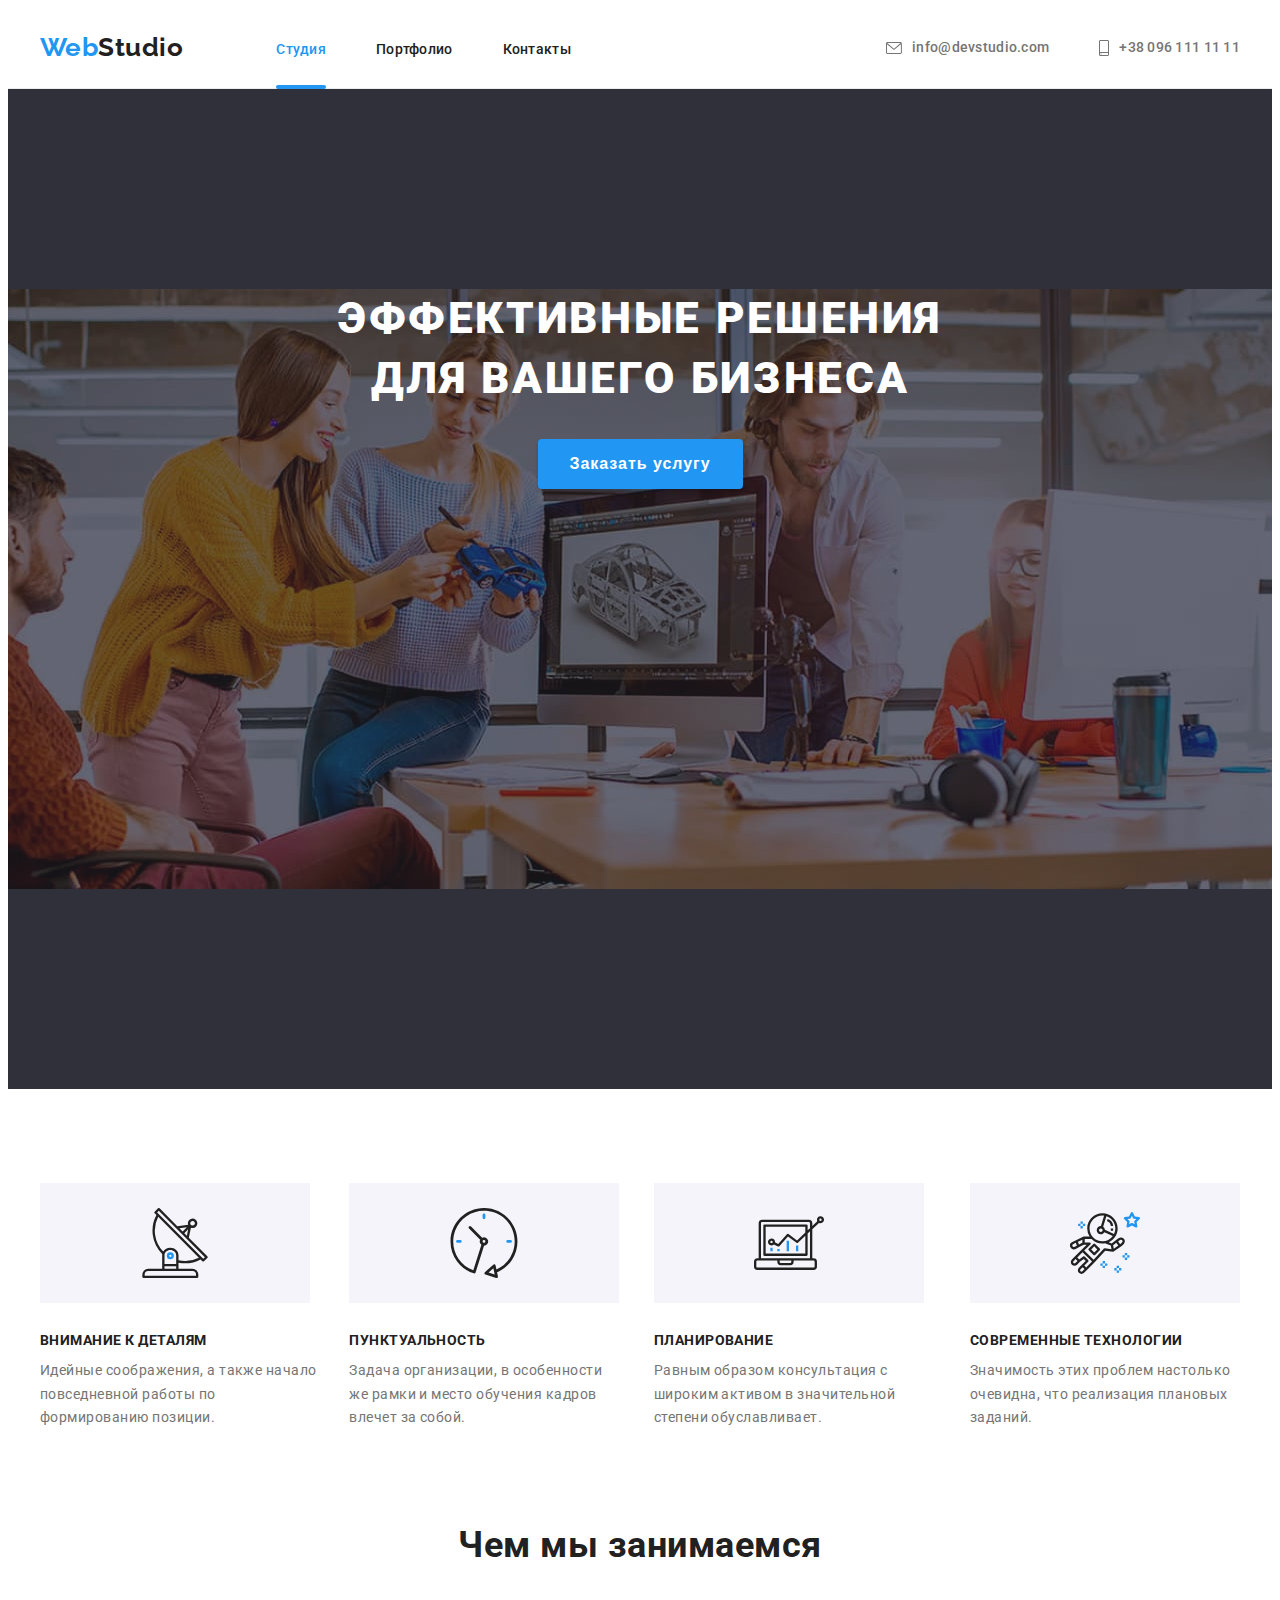
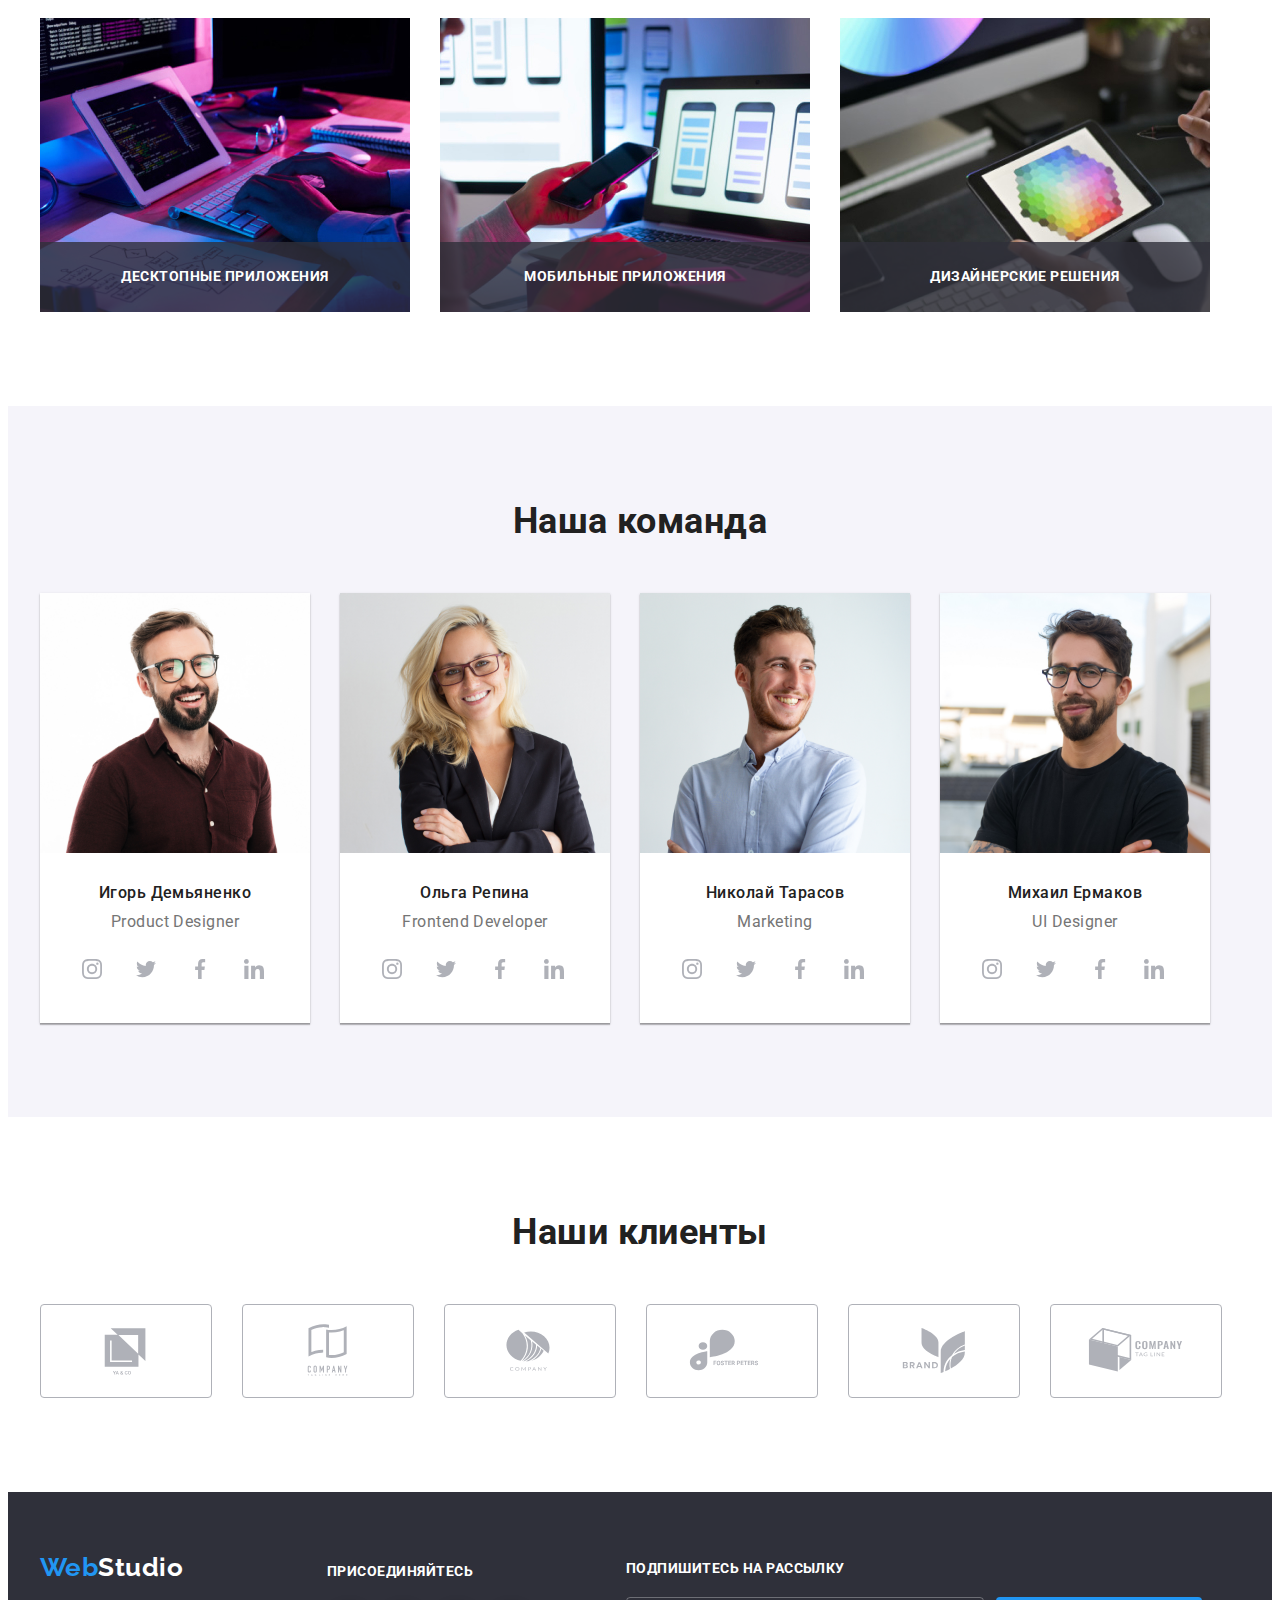
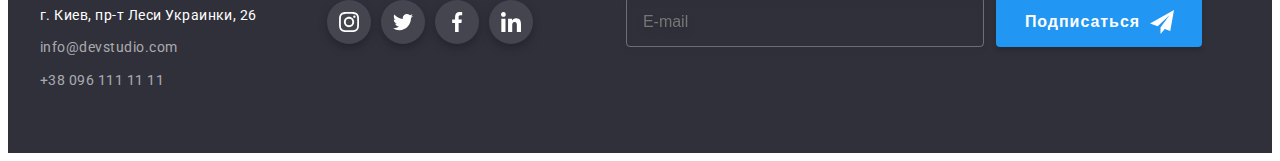
==== index.html @ aadb022e "внес 6 работу" ====
<!DOCTYPE html>
<html lang="ru">
  <head>
    <meta charset="UTF-8" />
    <meta http-equiv="X-UA-Compatible" content="IE=edge" />
    <meta name="viewport" content="width=device-width, initial-scale=1.0" />
    <title>Студия</title>
    <link rel="preconnect" href="https://fonts.googleapis.com" />
    <link rel="preconnect" href="https://fonts.gstatic.com" crossorigin />
    <link
      href="https://fonts.googleapis.com/css2?family=Raleway:wght@700&family=Roboto:wght@400;500;700;900&display=swap"
      rel="stylesheet"
    />
    <link
      rel="stylesheet"
      href="https://cdnjs.cloudflare.com/ajax/libs/modern-normalize/1.1.0/modern-normalize.min.css"
      integrity="sha512-wpPYUAdjBVSE4KJnH1VR1HeZfpl1ub8YT/NKx4PuQ5NmX2tKuGu6U/JRp5y+Y8XG2tV+wKQpNHVUX03MfMFn9Q=="
      crossorigin="anonymous"
      referrerpolicy="no-referrer"
    />
    <link rel="stylesheet" href="./css/styles.css" />
  </head>
  <body>
    <header class="header">
      <div class="header-page container">
        <a class="logo" href=""><span class="logo-first">Web</span>Studio</a>
        <nav class="site-nav">
          <ul class="site-nav-list list">
            <li class="item"><a href="./index.html" class="link current">Студия</a></li>
            <li class="item"><a href="./portfolio.html" class="link">Портфолио</a></li>
            <li class="item"><a href="" class="link">Контакты</a></li>
          </ul>
        </nav>
        <ul class="auth-nav list">
          <li class="auth-nav-item">
            <a class="link" href="mailto:info@devstudio.com">
              <svg class="auth-icon-mail">
                <use href="./images/icons.svg#icon-envelope-hover"></use>
              </svg>
              info@devstudio.com</a
            >
          </li>
          <li class="auth-nav-item">
            <a class="link" href="tel:+380961111111">
              <svg class="auth-icon-phone">
                <use href="./images/icons.svg#icon-smartphone"></use>
              </svg>
              +38 096 111 11 11
            </a>
          </li>
        </ul>
      </div>
    </header>
    <main>
      <section class="hero">
        <div class="overlay">
          <h1 class="hero-title">Эффективные решения для вашего бизнеса</h1>
          <button class="button" data-modal-open type="button">Заказать услугу</button>
        </div>
      </section>
      <section class="feature-section section">
        <div class="container">
          <ul class="feature-list list">
            <li class="item">
              <span class="feature-list-bgc">
                <svg class="feature-icons" width="70px" height="70px">
                  <use href="./images/icons.svg#icon-antenna"></use>
                </svg>
              </span>
              <h3 class="title">Внимание к деталям</h3>
              <p class="paragraph">
                Идейные соображения, а также начало повседневной работы по формированию позиции.
              </p>
            </li>
            <li class="item">
              <span class="feature-list-bgc">
                <svg class="feature-icons" width="70px" height="70px">
                  <use href="./images/icons.svg#icon-clock"></use>
                </svg>
              </span>
              <h3 class="title">Пунктуальность</h3>
              <p class="paragraph">
                Задача организации, в особенности же рамки и место обучения кадров влечет за собой.
              </p>
            </li>
            <li class="item">
              <span class="feature-list-bgc">
                <svg class="feature-icons" width="70px" height="70px">
                  <use href="./images/icons.svg#icon-diagram"></use>
                </svg>
              </span>
              <h3 class="title">Планирование</h3>
              <p class="paragraph">
                Равным образом консультация с широким активом в значительной степени обуславливает.
              </p>
            </li>
            <li class="item">
              <span class="feature-list-bgc">
                <svg class="feature-icons" width="70px" height="70px">
                  <use href="./images/icons.svg#icon-astronaut"></use>
                </svg>
              </span>
              <h3 class="title">Современные технологии</h3>
              <p class="paragraph">
                Значимость этих проблем настолько очевидна, что реализация плановых заданий.
              </p>
            </li>
          </ul>
        </div>
      </section>
      <section class="work-section section">
        <div class="container">
          <h2 class="section-title">Чем мы занимаемся</h2>
          <ul class="list">
            <li class="item">
              <img src="./images/box1.jpg" alt="компьютер" width="370" />
              <p class="work-text">Десктопные приложения</p>
            </li>
            <li class="item">
              <img src="./images/box2.jpg" alt="телефон" width="370" />
              <p class="work-text">Мобильные приложения</p>
            </li>
            <li class="item">
              <img src="./images/box3.jpg" alt="графический планшет" width="370" />
              <p class="work-text">Дизайнерские решения</p>
            </li>
          </ul>
        </div>
      </section>
      <section class="our-team-section section">
        <div class="container">
          <h2 class="section-title">Наша команда</h2>
          <ul class="our-team list">
            <li class="item">
              <img src="./images/Photo1.jpg" alt="фото" width="270" />
              <div class="our-team-text">
                <h3 class="name">Игорь Демьяненко</h3>
                <p class="paragraph">Product Designer</p>
              </div>
              <ul class="networks list">
                <li class="networks-item">
                  <a href="" class="networks-link">
                    <svg class="networks-icons" width="20px" height="20px">
                      <use href="./images/icons.svg#icon-instagram"></use>
                    </svg>
                  </a>
                </li>
                <li class="networks-item">
                  <a href="" class="networks-link">
                    <svg class="networks-icons" width="20px" height="20px">
                      <use href="./images/icons.svg#icon-twitter"></use>
                    </svg>
                  </a>
                </li>
                <li class="networks-item">
                  <a href="" class="networks-link"
                    ><svg class="networks-icons" width="20px" height="20px">
                      <use href="./images/icons.svg#icon-facebook"></use>
                    </svg>
                  </a>
                </li>
                <li class="networks-item">
                  <a href="" class="networks-link">
                    <svg class="networks-icons" width="20px" height="20px">
                      <use href="./images/icons.svg#icon-linkedin"></use>
                    </svg>
                  </a>
                </li>
              </ul>
            </li>
            <li class="item">
              <img src="./images/Photo2.jpg" alt="фото" width="270" />
              <div class="our-team-text">
                <h3 class="name">Ольга Репина</h3>
                <p class="paragraph">Frontend Developer</p>
              </div>
              <ul class="networks list">
                <li class="networks-item">
                  <a href="" class="networks-link">
                    <svg class="networks-icons" width="20px" height="20px">
                      <use href="./images/icons.svg#icon-instagram"></use>
                    </svg>
                  </a>
                </li>
                <li class="networks-item">
                  <a href="" class="networks-link">
                    <svg class="networks-icons" width="20px" height="20px">
                      <use href="./images/icons.svg#icon-twitter"></use>
                    </svg>
                  </a>
                </li>
                <li class="networks-item">
                  <a href="" class="networks-link"
                    ><svg class="networks-icons" width="20px" height="20px">
                      <use href="./images/icons.svg#icon-facebook"></use>
                    </svg>
                  </a>
                </li>
                <li class="networks-item">
                  <a href="" class="networks-link">
                    <svg class="networks-icons" width="20px" height="20px">
                      <use href="./images/icons.svg#icon-linkedin"></use>
                    </svg>
                  </a>
                </li>
              </ul>
            </li>
            <li class="item">
              <img src="./images/Photo3.jpg" alt="фото" width="270" />
              <div class="our-team-text">
                <h3 class="name">Николай Тарасов</h3>
                <p class="paragraph">Marketing</p>
              </div>
              <ul class="networks list">
                <li class="networks-item">
                  <a href="" class="networks-link">
                    <svg class="networks-icons" width="20px" height="20px">
                      <use href="./images/icons.svg#icon-instagram"></use>
                    </svg>
                  </a>
                </li>
                <li class="networks-item">
                  <a href="" class="networks-link">
                    <svg class="networks-icons" width="20px" height="20px">
                      <use href="./images/icons.svg#icon-twitter"></use>
                    </svg>
                  </a>
                </li>
                <li class="networks-item">
                  <a href="" class="networks-link"
                    ><svg class="networks-icons" width="20px" height="20px">
                      <use href="./images/icons.svg#icon-facebook"></use>
                    </svg>
                  </a>
                </li>
                <li class="networks-item">
                  <a href="" class="networks-link">
                    <svg class="networks-icons" width="20px" height="20px">
                      <use href="./images/icons.svg#icon-linkedin"></use>
                    </svg>
                  </a>
                </li>
              </ul>
            </li>
            <li class="item">
              <img src="./images/photo4.jpg" alt="фото" width="270" />
              <div class="our-team-text">
                <h3 class="name">Михаил Ермаков</h3>
                <p class="paragraph">UI Designer</p>
              </div>
              <ul class="networks list">
                <li class="networks-item">
                  <a href="" class="networks-link">
                    <svg class="networks-icons" width="20px" height="20px">
                      <use href="./images/icons.svg#icon-instagram"></use>
                    </svg>
                  </a>
                </li>
                <li class="networks-item">
                  <a href="" class="networks-link">
                    <svg class="networks-icons" width="20px" height="20px">
                      <use href="./images/icons.svg#icon-twitter"></use>
                    </svg>
                  </a>
                </li>
                <li class="networks-item">
                  <a href="" class="networks-link"
                    ><svg class="networks-icons" width="20px" height="20px">
                      <use href="./images/icons.svg#icon-facebook"></use>
                    </svg>
                  </a>
                </li>
                <li class="networks-item">
                  <a href="" class="networks-link">
                    <svg class="networks-icons" width="20px" height="20px">
                      <use href="./images/icons.svg#icon-linkedin"></use>
                    </svg>
                  </a>
                </li>
              </ul>
            </li>
          </ul>
        </div>
      </section>
      <section class="clients section">
        <div class="container">
          <h2 class="section-title">Наши клиенты</h2>
          <ul class="clients-list list">
            <li class="clients-item">
              <a class="clients-link" href="">
                <svg class="clients-icon" width="106px" height="60px">
                  <use href="./images/icons.svg#icon-logo-0"></use>
                </svg>
              </a>
            </li>
            <li class="clients-item">
              <a class="clients-link" href="">
                <svg class="clients-icon" width="106px" height="60px">
                  <use href="./images/icons.svg#icon-logo-1"></use>
                </svg>
              </a>
            </li>
            <li class="clients-item">
              <a class="clients-link" href="">
                <svg class="clients-icon" width="106px" height="60px">
                  <use href="./images/icons.svg#icon-logo-2"></use>
                </svg>
              </a>
            </li>
            <li class="clients-item">
              <a class="clients-link" href="">
                <svg class="clients-icon" width="106px" height="60px">
                  <use href="./images/icons.svg#icon-logo-3"></use>
                </svg>
              </a>
            </li>
            <li class="clients-item">
              <a class="clients-link" href="">
                <svg class="clients-icon" width="106px" height="60px">
                  <use href="./images/icons.svg#icon-logo-4"></use>
                </svg>
              </a>
            </li>
            <li class="clients-item">
              <a class="clients-link" href="">
                <svg class="clients-icon" width="106px" height="60px">
                  <use href="./images/icons.svg#icon-logo-5"></use>
                </svg>
              </a>
            </li>
          </ul>
        </div>
      </section>
    </main>
    <footer class="footer">
      <div class="footer-div container">
        <div>
          <a class="logo logo-footer" href=""><span class="logo-first">Web</span>Studio</a>
          <address class="address">
            <p class="street">г. Киев, пр-т Леси Украинки, 26</p>
            <a class="link" href="mailto:info@devstudio.com">info@devstudio.com</a>
            <a class="link" href="tel:+380961111111">+38 096 111 11 11</a>
          </address>
        </div>
        <div class="social">
          <p class="footer-network">присоединяйтесь</p>
          <ul class="networks list">
            <li class="networks-item">
              <a href="" class="networks-link">
                <svg class="networks-icons" width="20px" height="20px">
                  <use href="./images/icons.svg#icon-instagram"></use>
                </svg>
              </a>
            </li>
            <li class="networks-item">
              <a href="" class="networks-link">
                <svg class="networks-icons" width="20px" height="20px">
                  <use href="./images/icons.svg#icon-twitter"></use>
                </svg>
              </a>
            </li>
            <li class="networks-item">
              <a href="" class="networks-link"
                ><svg class="networks-icons" width="20px" height="20px">
                  <use href="./images/icons.svg#icon-facebook"></use>
                </svg>
              </a>
            </li>
            <li class="networks-item">
              <a href="" class="networks-link">
                <svg class="networks-icons" width="20px" height="20px">
                  <use href="./images/icons.svg#icon-linkedin"></use>
                </svg>
              </a>
            </li>
          </ul>
        </div>
        <form class="form-email" name="email-form">
          <p class="footer-network">Подпишитесь на рассылку</p>
          <div class="form-group">
            <label>
              <input class="input-email" type="email" name="email" placeholder="E-mail" />
            </label>
            <button class="btn-send" type="submit">
              Подписаться
              <svg class="icon-send" width="24px" height="24px">
                <use href="./images/icons.svg#icon-send"></use>
              </svg>
            </button>
          </div>
        </form>
      </div>
    </footer>
    <div class="backdrop is-hidden" data-modal>
      <div class="modal">
        <button class="btn-close" data-modal-close>
          <svg class="icon-close" width="18px" height="18px">
            <use href="./images/icons.svg#icon-close"></use>
          </svg>
        </button>
        <h2 class="modal-title">Оставьте свои данные, мы вам перезвоним</h2>
        <form class="form-modal" name="modal-form">
          <label class="label-modal">
            <span class="span-form">Имя</span>
            <input class="input-modal" type="text" name="username" />
            <svg class="modal-icon" width="18" height="18">
              <use href="./images/icons.svg#icon-person"></use>
            </svg>
          </label>
          <label class="label-modal">
            <span class="span-form">Телефон</span>
            <input class="input-modal" type="tel" name="phone-number" />
            <svg class="modal-icon" width="18" height="18">
              <use href="./images/icons.svg#icon-phone"></use>
            </svg>
          </label>
          <label class="label-modal">
            <span class="span-form">Почта</span>
            <input class="input-modal" type="email" name="email" />
            <svg class="modal-icon" width="18" height="18">
              <use href="./images/icons.svg#icon-email"></use>
            </svg>
          </label>
          <label class="label-modal">
            <span class="span-form">Комментарий</span>
            <textarea
              class="input-modal textarea-modal"
              name="feedback"
              rows="5"
              placeholder="Введите текст"
            ></textarea>
          </label>
          <label class="checkbox">
            <input class="check-input" type="checkbox" name="contract" value="contract"/>
            <svg class="check-icon" width="16" height="15">
              <use href="./images/icons.svg#icon-check"></use>
            </svg>
            Соглашаюсь с рассылкой и принимаю<a class="check-link" href="http://">Условия договора</a> 
          </label>
          <div class="btn-modal"><button class="btn-submit" type="submit">Отправить</button></div>
        </form>
      </div>
    </div>
    <script src="./js/modal.js"></script>
  </body>
</html>
---- css/styles.css ----
:root {
  --primary-text-color: #757575;
  --title-text-color: #212121;
  --accent-color: #2196f3;
  --accent-color-transparent: rgba(33, 150, 243, 0.9);
  --accent-color-btn: #188ce8;
  --white-color: #ffffff;
  --background-black: #2f303a;
  --white-fill: rgba(255, 255, 255, 0.6);
  --background-button: #f5f4fa;
  --background-portfolio-gray: #f6f6f6;
  --border-gray-color: #eeeeee;
  --icon-gray-color: #afb1b8;
  --icon-gray-footer: #44454e;
  --modal-backdrop-color: rgba(0, 0, 0, 0.2);
}

body {
  background-color: var(--white-color);
  color: var(--primary-text-color);
  font-family: roboto, sans-serif;
  letter-spacing: 0.03em;
}

img {
  display: block;
  max-width: 100%;
  height: auto;
}

.container {
  width: 1200px;
  margin-left: auto;
  margin-right: auto;
  padding-left: 15px;
  padding-right: 15px;
  /* outline: 2px solid tomato; */
}

.list {
  list-style: none;
  padding: 0;
  margin: 0;
}

.section {
  padding-top: 94px;
  padding-bottom: 94px;
}

.section-title {
  margin: 0;
  margin-bottom: 50px;
  color: var(--title-text-color);
  font-size: 36px;
  line-height: 1.2;
  text-align: center;
}

.visually-hidden {
  position: absolute;
  white-space: nowrap;
  width: 1px;
  height: 1px;
  overflow: hidden;
  border: 0;
  padding: 0;
  clip: rect(0 0 0 0);
  clip-path: inset(50%);
  margin: -1px;
}
/* ------------------Header --------------------*/
.header {
  border-bottom: 1px solid #ececec;
}

.header-page {
  display: flex;
  align-items: center;
}

.site-nav-list {
  display: flex;
}
.logo {
  padding-top: 24px;
  padding-bottom: 25px;
  margin-right: 93px;
  text-decoration: none;
  font-family: Raleway, sans-serif;
  font-weight: 700;
  font-size: 26px;
  line-height: 1.2;
  color: var(--title-text-color);
}
.logo-first {
  color: var(--accent-color);
}
.site-nav {
  padding: 0;
}
.site-nav .item {
  margin-right: 50px;
}

.site-nav .item:last-child {
  margin-right: 0;
}

.site-nav .link {
  color: var(--title-text-color);
  text-decoration: none;
  font-weight: 500;
  font-size: 14px;
  line-height: 1.1px;
  letter-spacing: 0.02em;
  padding-top: 32px;
  padding-bottom: 32px;

  transition: color 250ms cubic-bezier(0.4, 0, 0.2, 1);
}

.site-nav .link.current {
  color: var(--accent-color);
  position: relative;
}

.site-nav .link.current::after {
  content: '';
  display: block;
  position: absolute;
  bottom: 0;
  left: 0px;
  height: 4px;
  width: 100%;

  background-color: var(--accent-color);
  border-radius: 2px;
}

.site-nav .link:hover,
.site-nav .link:focus,
.auth-nav .link:hover,
.auth-nav .link:focus {
  color: var(--accent-color);
}

.auth-nav {
  margin-left: auto;
}

.auth-nav.list {
  display: flex;
}
.auth-nav-item {
  margin-right: 50px;
}
.auth-nav .link {
  display: flex;
  align-items: center;
  padding-top: 32px;
  padding-bottom: 32px;
  color: var(--primary-text-color);
  text-decoration: none;
  font-weight: 500;
  font-size: 14px;
  line-height: 1.1;
  letter-spacing: 0.02em;

  transition: color 250ms cubic-bezier(0.4, 0, 0.2, 1);
}

.auth-nav-item:last-child {
  margin-right: 0;
}

.auth-icon-phone {
  width: 10px;
  height: 16px;
  margin-right: 10px;
  fill: currentColor;
}

.auth-icon-mail {
  width: 16px;
  height: 12px;
  margin-right: 10px;
  fill: currentColor;
}

/* -------------------------Hero-------------- */
.hero {
  background-color: var(--background-black);
}

.overlay {
  text-align: center;
  padding-top: 200px;
  padding-bottom: 200px;
  max-width: 1600px;
  height: 600px;
  margin-left: auto;
  margin-right: auto;
  background-image: linear-gradient(to right, rgba(47, 48, 58, 0.4), rgba(47, 48, 58, 0.4)),
    url(../images/bgi.jpg);
  background-repeat: no-repeat;
  background-position: center;
}
.hero-title {
  margin: 0 auto 30px auto;
  width: 700px;
  color: var(--white-color);
  font-weight: 900;
  font-size: 44px;
  line-height: 1.36;
  text-align: center;
  letter-spacing: 0.06em;
  text-transform: uppercase;
}

.hero .button {
  display: inline-block;
  border-radius: 4px;
  border: transparent;
  padding: 10px 32px;
  cursor: pointer;
  font-weight: 700;
  font-size: 16px;
  line-height: 1.87;
  letter-spacing: 0.06em;
  color: var(--white-color);
  background-color: var(--accent-color);
  box-shadow: 0px 4px 4px rgba(0, 0, 0, 0.15);
}
/*-------------------Feature--------------------------- */
.feature-list {
  display: flex;
}

.feature-list .item {
  margin-right: 30px;
}

.feature-list .item:last-child {
  margin-right: 0;
}

.feature-list .title {
  margin: 0;
  margin-bottom: 10px;
  color: var(--title-text-color);
  font-size: 14px;
  line-height: 1.1;
  text-transform: uppercase;
}
.feature-list .paragraph {
  margin: 0;
  font-size: 14px;
  line-height: 1.71;
}

.feature-list-bgc {
  display: flex;
  align-items: center;
  justify-content: center;
  margin-bottom: 30px;
  background-color: var(--background-button);
  width: 270px;
  height: 120px;
}

/* ----------------Work------------------------ */
.work-section.section {
  padding-top: 0;
}
.work-section .list {
  display: flex;
}
.work-section .item {
  margin-right: 30px;
  position: relative;
}
.work-section .item:last-child {
  margin-right: 0;
}

.work-text {
  position: absolute;
  width: 100%;
  font-weight: 700;
  font-size: 14px;
  line-height: 1.14;
  text-align: center;
  text-transform: uppercase;
  color: var(--white-color);
  background-color: rgba(47, 48, 58, 0.8);
  padding: 27px 0 27px 0;
  margin: 0;
  left: 0;
  bottom: 0;
}

/* Team */
.our-team-section {
  background-color: var(--background-button);
}
.our-team-section .list {
  display: flex;
}

.our-team-section .item {
  margin-right: 30px;
  background-color: #fff;
  box-shadow: 0px 1px 3px rgba(0, 0, 0, 0.12), 0px 1px 1px rgba(0, 0, 0, 0.14),
    0px 2px 1px rgba(0, 0, 0, 0.2);
}

.our-team-section .item:last-child {
  margin-right: 0;
}

.our-team-text {
  padding-top: 30px;
}

.our-team .name {
  margin: 0;
  margin-bottom: 10px;
  color: var(--title-text-color);
  font-weight: 500;
  font-size: 16px;
  line-height: 1.2;
  text-align: center;
}

.our-team .paragraph {
  margin: 0;
  font-size: 16px;
  line-height: 1.2;
  text-align: center;
}
.networks {
  display: flex;
  margin: 16px 30px 32px 30px;
}
.networks-item {
  width: 44px;
  height: 44px;
  margin-right: 10px;
}
.networks-link {
  width: 44px;
  height: 44px;
  margin-right: 10px;
  display: flex;
  align-items: center;
  justify-content: center;
  border-radius: 50%;
  color: var(--icon-gray-color);
  transition: color 250ms cubic-bezier(0.4, 0, 0.2, 1),
    background-color 250ms cubic-bezier(0.4, 0, 0.2, 1);
}

.networks-link:hover,
.networks-link:focus,
.social .networks-link:hover,
.social .networks-link:focus {
  background-color: var(--accent-color);
  color: var(--white-color);
}

.networks-icons {
  fill: currentColor;
  height: 20px;
}

.networks-item:last-child {
  margin-right: 0px;
}

/* -------------------Clients------------------ */

.clients-list {
  display: flex;
}
.clients-item {
  margin-right: 30px;
}
.clients-link {
  width: 170px;
  height: 92px;
  display: flex;
  align-items: center;
  justify-content: center;
  color: var(--icon-gray-color);
  border: solid 1px var(--icon-gray-color);
  border-radius: 4px;

  transition: color 250ms cubic-bezier(0.4, 0, 0.2, 1),
    border-color 250ms cubic-bezier(0.4, 0, 0.2, 1);
}

.clients-link:hover,
.clients-link:focus {
  color: var(--accent-color);
  border: solid 1px var(--accent-color);
}
.clients-item:last-child {
  margin-right: 0px;
}

.clients-icon {
  fill: currentColor;
}
/* ------------------Footer------------------------- */

.footer {
  background-color: var(--background-black);
  padding-top: 60px;
  padding-bottom: 60px;
}
.footer-div {
  display: flex;
}
.address {
  font-size: 14px;
  line-height: 1.71;
}
.address .street {
  margin: 0;
  margin-top: 20px;
  color: var(--white-color);
  font-style: normal;
}

.address .link {
  margin-top: 9px;
  display: flex;
  color: var(--white-fill);
  text-decoration: none;
  font-style: normal;
}

.logo-footer {
  padding: 0;
  margin: 0;
  color: var(--white-color);
}

.social {
  margin-left: 70px;
  margin-top: 12px;
}

.form-email {
  margin-left: 93px;
  margin-top: 9px;
}

.input-email {
  height: 50px;
  width: 358px;
  border: 1px solid rgba(255, 255, 255, 0.3);
  box-sizing: border-box;
  filter: drop-shadow(0px 4px 4px rgba(0, 0, 0, 0.15));
  border-radius: 4px;
  background-color: transparent;
  padding: 0 0 0 16px;

  font-size: 16px;
  line-height: 1.25;
  color: rgba(255, 255, 255, 0.6);
}
.form-group {
  display: flex;
}
.btn-send {
  display: flex;

  align-items: center;
  text-align: center;
  padding: 10px 28px 10px 29px;
  margin-left: 12px;
  background: var(--accent-color);
  box-shadow: 0px 4px 4px rgba(0, 0, 0, 0.15);
  border-radius: 4px;
  border: transparent;
  cursor: pointer;

  font-weight: 700;
  font-size: 16px;
  line-height: 1.87;
  letter-spacing: 0.06em;
  color: var(--white-color);
}
.icon-send {
  margin-left: 10px;
}
.footer-network {
  font-weight: 700;
  font-size: 14px;
  line-height: 1.14;
  text-transform: uppercase;
  color: var(--white-color);
  margin: 0 0 20px 0;
  padding: 0px;
}

.social .networks {
  margin: 0;
}

.social .networks-link {
  filter: drop-shadow(0px 4px 4px rgba(0, 0, 0, 0.25));
  background-color: var(--icon-gray-footer);
  color: var(--white-color);

  transition: background-color 250ms cubic-bezier(0.4, 0, 0.2, 1);
}
/* -------------------Modal--------------------- */

.backdrop {
  position: fixed;
  top: 0;
  left: 0;
  width: 100%;
  height: 100%;
  opacity: 1;
  background-color: var(--modal-backdrop-color);
  transition: opacity 250ms cubic-bezier(0.4, 0, 0.2, 1);
}

.backdrop.is-hidden {
  opacity: 0;
  visibility: hidden;
  pointer-events: none;
}

.backdrop.is-hidden .modal {
  transform: translate(-50%, -50%) scale(1.2);
}
.modal {
  position: absolute;
  top: 50%;
  left: 50%;
  transform: translate(-50%, -50%) scale(1);
  min-width: 528px;
  min-height: 581px;
  background-color: var(--white-color);
  transition: transform 250ms cubic-bezier(0.4, 0, 0.2, 1);
}

.btn-close {
  top: 0;
  right: 0;
  position: absolute;
  display: flex;
  justify-content: center;
  align-items: center;
  width: 30px;
  height: 30px;

  margin-right: 8px;
  margin-top: 8px;
  cursor: pointer;
  border: 1px solid rgba(0, 0, 0, 0.1);
  border-radius: 50%;
  background-color: inherit;
  transition: fill 250ms cubic-bezier(0.4, 0, 0.2, 1);
}

.btn-close:hover {
  fill: var(--accent-color);
}

.modal-title {
  margin: 40px 0 0 0;
  font-weight: 700;
  font-size: 20px;
  line-height: 1.15;
  text-align: center;
  color: var(--title-text-color);
}

.form-modal {
  padding: 12px 40px 20px 40px;
  justify-content: center;
}

.label-modal {
  position: relative;
  display: flex;
  flex-direction: column;
  margin-bottom: 10px;
}

.span-form {
  margin-bottom: 8px;
  font-size: 12px;
  line-height: 1.17;
  letter-spacing: 0.01em;
}

.input-modal {
  position: relative;
  padding: 12px 12px 12px 42px;
  border: 1px solid rgba(33, 33, 33, 0.2);
  border-radius: 4px;
  resize: none;
  cursor: pointer;
  transition: border-color 250ms cubic-bezier(0.4, 0, 0.2, 1);
}

.modal-icon {
  margin-left: 12px;
  position: absolute;
  top: 67%;
  transform: translateY(-50%);
  transition: fill 250ms cubic-bezier(0.4, 0, 0.2, 1);
}

.input-modal:focus {
  outline: none;
  border-color: var(--accent-color);
}

.input-modal:focus + .modal-icon {
  fill: var(--accent-color);
}

.textarea-modal {
  padding-left: 16px;
  font-size: 14px;
  line-height: 1.14;
  letter-spacing: 0.01em;
  resize: none;
}

.textarea-modal::placeholder {
  color: rgba(117, 117, 117, 0.5);
}

.checkbox {
  display: flex;
  align-items: center;
  margin: 20px 11px 0 12px;
  font-size: 14px;
  line-height: 1.71;
  cursor: pointer;
}

.check-input {
  appearance: none;
}

.check-icon {
  border: 2px solid var(--title-text-color);
  border-radius: 2px;
  margin-right: 7px;
}

.check-input:checked + .check-icon {
  background-color: var(--accent-color);
  border: transparent;
}

.check-link {
  color: var(--accent-color);
  text-decoration-line: underline;
  margin-left: 5px;
}

.btn-modal {
  display: flex;
  justify-content: center;
}

.btn-submit {
  margin-top: 30px;
  margin-bottom: 20px;
  padding: 10px 55px 10px 56px;
  background: var(--accent-color);
  box-shadow: 0px 4px 4px rgba(0, 0, 0, 0.15);
  border-radius: 4px;
  border: transparent;
  cursor: pointer;

  font-weight: 700;
  font-size: 16px;
  line-height: 1.87;
  letter-spacing: 0.06em;
  color: var(--white-color);
  transition: background 2500ms cubic-bezier(0.4, 0, 0.2, 1);
}

.btn-submit:hover {
  background-color: var(--accent-color-btn);
}

/* --------------Porfolio-------------------- */

.filter-button .button {
  border-radius: 4px;
  border: transparent;
  padding: 6px 22px;

  font-family: Roboto;
  font-weight: 500;
  font-size: 16px;
  line-height: 1.62;
  text-align: center;
  color: var(--title-text-color);
  background-color: var(--background-button);

  transition: color 250ms cubic-bezier(0.4, 0, 0.2, 1),
    background-color 250ms cubic-bezier(0.4, 0, 0.2, 1);
}
.filter-button .item {
  margin-right: 8px;
}
.filter-button .item:last-child {
  margin-right: 0;
}

.filter .list .button:hover,
.filter .list .button:focus {
  color: var(--white-color);
  background-color: var(--accent-color);
  box-shadow: 0px 4px 4px rgba(0, 0, 0, 0.25);
}

.filter-button {
  margin-bottom: 50px;
  display: flex;
  justify-content: center;
}

.filter .portfolio {
  display: flex;
  flex-wrap: wrap;
  margin: -15px;
}

.filter .portfolio .item {
  margin: 15px;
  background-color: var(--white-color);
  transition: box-shadow 250ms cubic-bezier(0.4, 0, 0.2, 1);
}

.filter .portfolio .item:hover,
.filter .portfolio .item:focus {
  box-shadow: 0px 1px 1px rgba(0, 0, 0, 0.12), 0px 4px 4px rgba(0, 0, 0, 0.06),
    1px 4px 6px rgba(0, 0, 0, 0.16);
}

.filter .portfolio .title {
  color: var(--title-text-color);
  font-size: 18px;
  line-height: 2;
  letter-spacing: 0.06em;
  margin: 0;
  margin-bottom: 4px;
}
.filter .portfolio .paragraph {
  margin: 0;
  font-size: 16px;
  line-height: 1.87;
}
.portfolio .text {
  padding: 20px 24px;
  border-left: 1px solid var(--border-gray-color);
  border-bottom: 1px solid var(--border-gray-color);
  border-right: 1px solid var(--border-gray-color);
}

.card-overlay {
  position: relative;
  overflow: hidden;
}

.filter .portfolio .item:hover .card-text {
  transform: translateY(0);
}

.card-text {
  transform: translateY(100%);
  position: absolute;
  display: inline-block;
  top: 0;
  bottom: 0;
  width: 100%;
  height: 100%;
  margin: 0;
  padding-left: 24px;
  padding-top: 63px;
  padding-right: 23px;
  background-color: var(--accent-color-transparent);
  font-size: 18px;
  line-height: 1.56;
  color: var(--white-color);
  transition: transform 250ms cubic-bezier(0.4, 0, 0.2, 1);
}
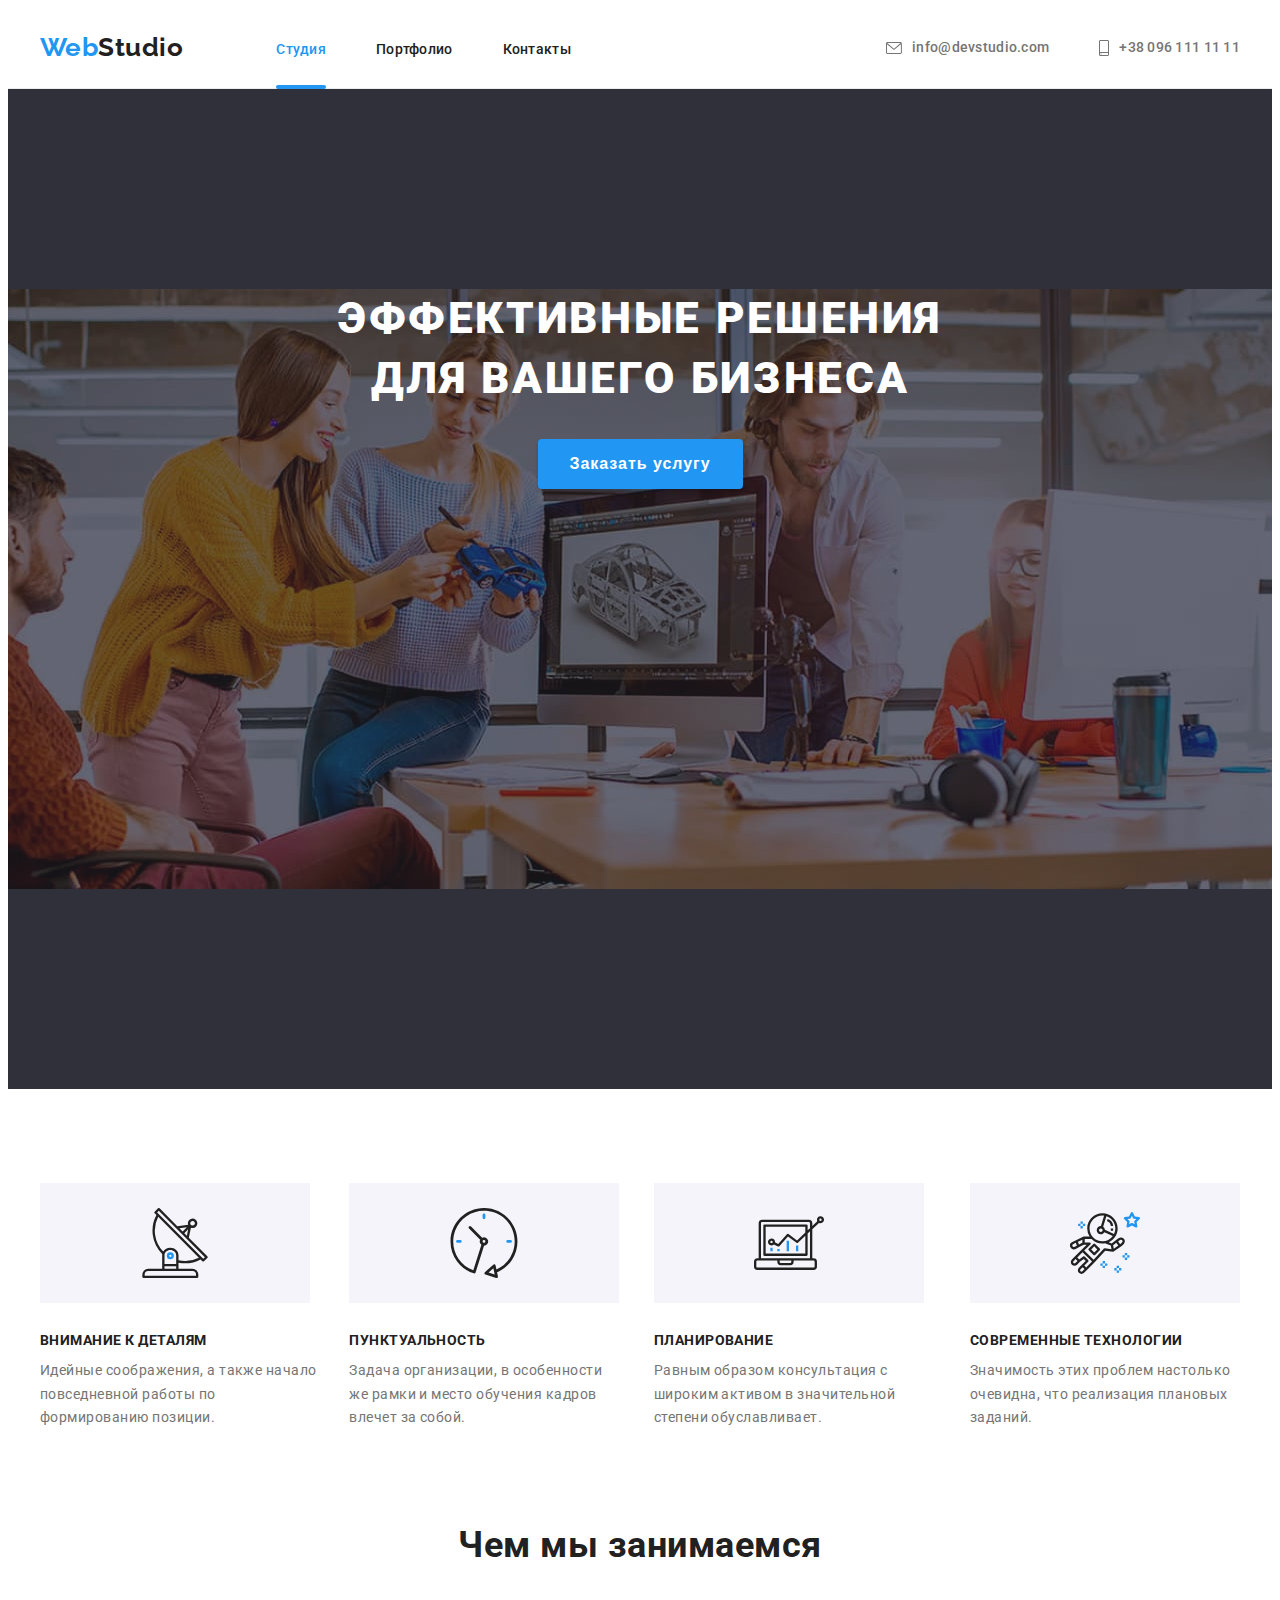
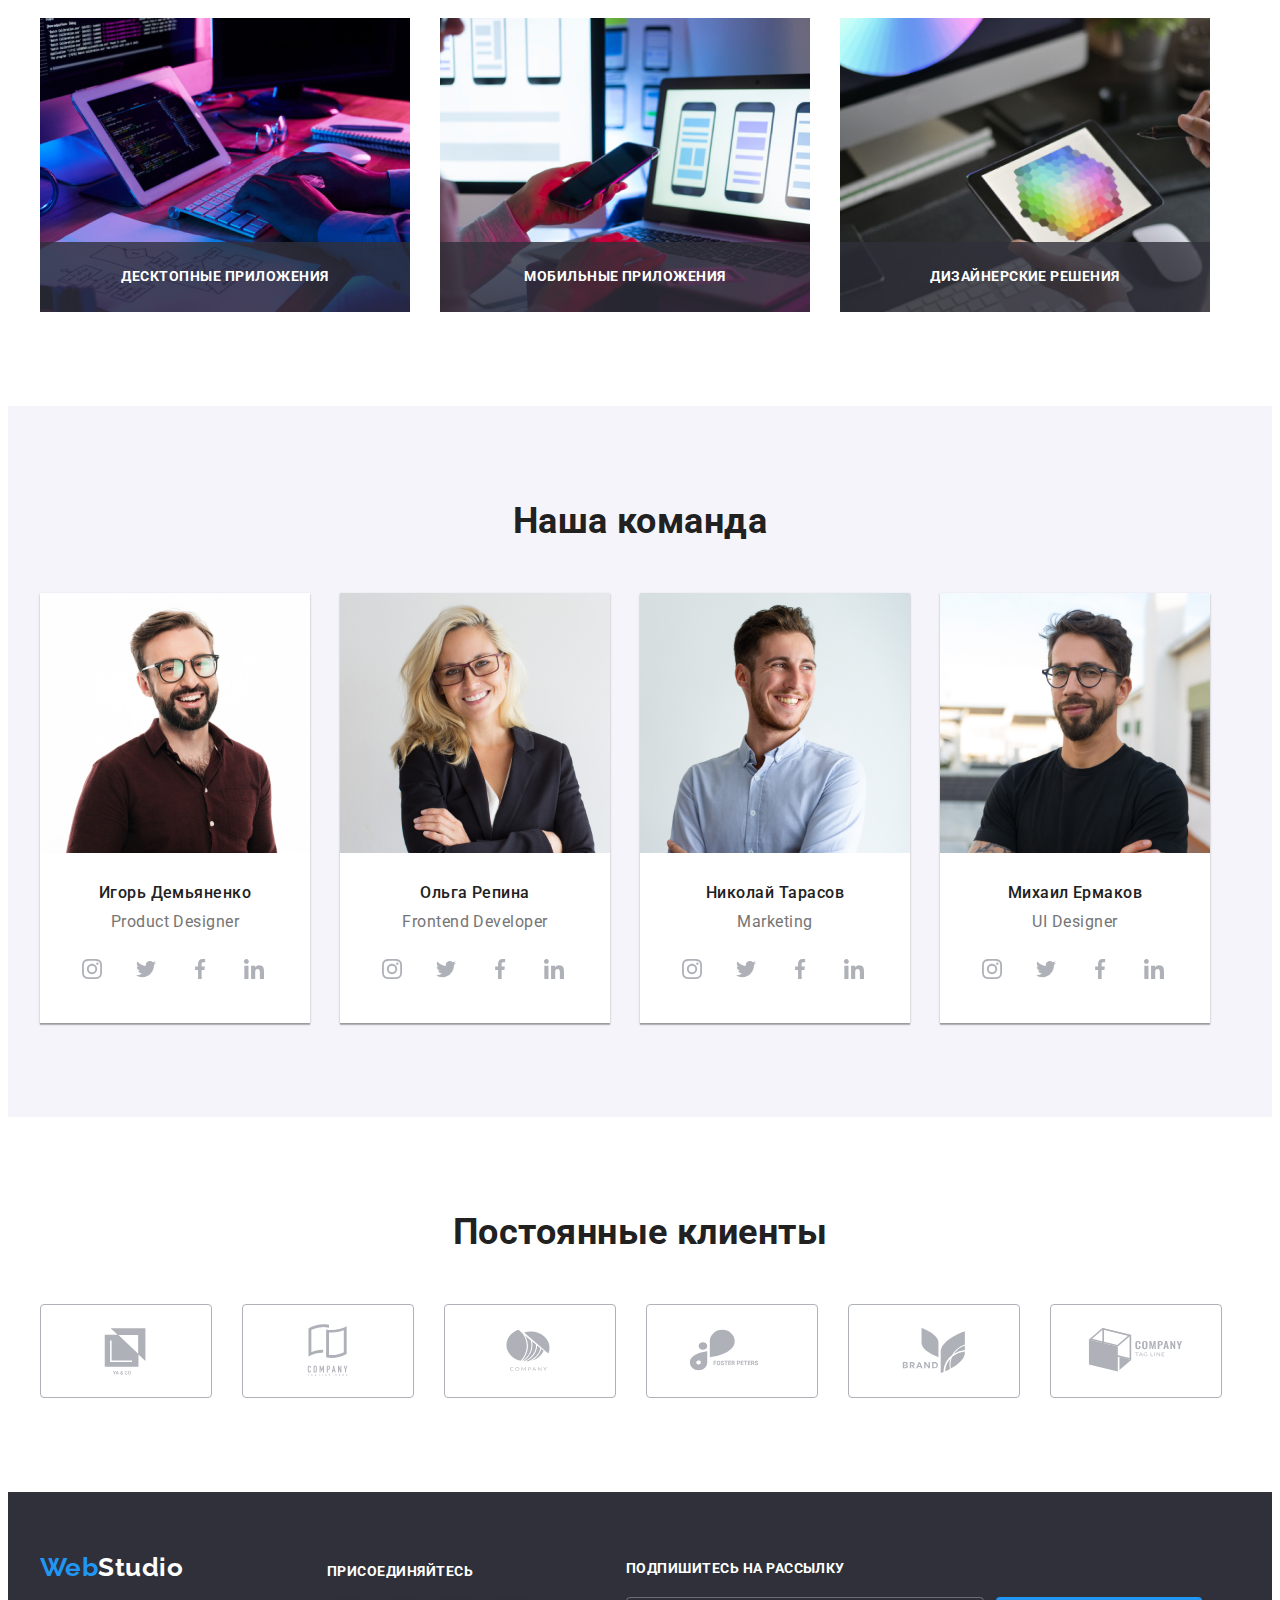
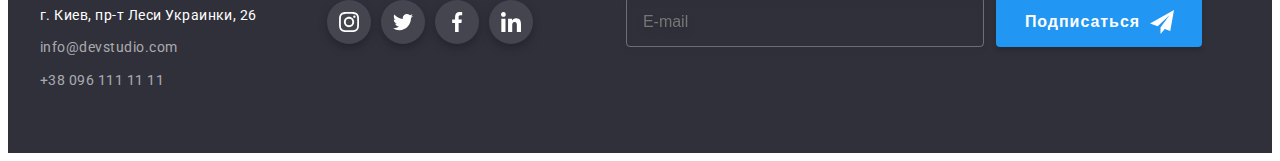
==== commit 466a0a47: "hw7" ====
--- a/index.html
+++ b/index.html
@@ -18,31 +18,35 @@
       crossorigin="anonymous"
       referrerpolicy="no-referrer"
     />
-    <link rel="stylesheet" href="./css/styles.css" />
+    <link rel="stylesheet" href="./css/main.min.css" />
   </head>
   <body>
     <header class="header">
-      <div class="header-page container">
-        <a class="logo" href=""><span class="logo-first">Web</span>Studio</a>
+      <div class="header__page">
+        <a class="logo" href=""><span class="logo__accent">Web</span>Studio</a>
         <nav class="site-nav">
-          <ul class="site-nav-list list">
-            <li class="item"><a href="./index.html" class="link current">Студия</a></li>
-            <li class="item"><a href="./portfolio.html" class="link">Портфолио</a></li>
-            <li class="item"><a href="" class="link">Контакты</a></li>
+          <ul class="site-nav__list">
+            <li class="site-nav__item">
+              <a href="./index.html" class="site-nav__link site-nav__link--current">Студия</a>
+            </li>
+            <li class="site-nav__item">
+              <a href="./portfolio.html" class="site-nav__link">Портфолио</a>
+            </li>
+            <li class="site-nav__item"><a href="" class="site-nav__link">Контакты</a></li>
           </ul>
         </nav>
-        <ul class="auth-nav list">
-          <li class="auth-nav-item">
-            <a class="link" href="mailto:info@devstudio.com">
-              <svg class="auth-icon-mail">
+        <ul class="auth-nav">
+          <li class="auth-nav__item">
+            <a class="auth-nav__link" href="mailto:info@devstudio.com">
+              <svg class="auth-nav__icon" width="16px" height="12px">
                 <use href="./images/icons.svg#icon-envelope-hover"></use>
               </svg>
-              info@devstudio.com</a
-            >
+              info@devstudio.com
+            </a>
           </li>
-          <li class="auth-nav-item">
-            <a class="link" href="tel:+380961111111">
-              <svg class="auth-icon-phone">
+          <li class="auth-nav__item">
+            <a class="auth-nav__link" href="tel:+380961111111">
+              <svg class="auth-nav__icon" width="10px" height="16px">
                 <use href="./images/icons.svg#icon-smartphone"></use>
               </svg>
               +38 096 111 11 11
@@ -53,226 +57,226 @@
     </header>
     <main>
       <section class="hero">
-        <div class="overlay">
-          <h1 class="hero-title">Эффективные решения для вашего бизнеса</h1>
-          <button class="button" data-modal-open type="button">Заказать услугу</button>
+        <div class="hero__overlay">
+          <h1 class="hero__title">Эффективные решения для вашего бизнеса</h1>
+          <button class="hero__button" data-modal-open type="button">Заказать услугу</button>
         </div>
       </section>
-      <section class="feature-section section">
+      <section class="feature">
         <div class="container">
-          <ul class="feature-list list">
-            <li class="item">
-              <span class="feature-list-bgc">
-                <svg class="feature-icons" width="70px" height="70px">
+          <ul class="feature-list">
+            <li class="feature-list__item">
+              <span class="feature-list__icons">
+                <svg width="70px" height="70px">
                   <use href="./images/icons.svg#icon-antenna"></use>
                 </svg>
               </span>
-              <h3 class="title">Внимание к деталям</h3>
-              <p class="paragraph">
+              <h3 class="feature-list__title">Внимание к деталям</h3>
+              <p class="feature-list__paragraph">
                 Идейные соображения, а также начало повседневной работы по формированию позиции.
               </p>
             </li>
-            <li class="item">
-              <span class="feature-list-bgc">
-                <svg class="feature-icons" width="70px" height="70px">
+            <li class="feature-list__item">
+              <span class="feature-list__icons">
+                <svg width="70px" height="70px">
                   <use href="./images/icons.svg#icon-clock"></use>
                 </svg>
               </span>
-              <h3 class="title">Пунктуальность</h3>
-              <p class="paragraph">
+              <h3 class="feature-list__title">Пунктуальность</h3>
+              <p class="feature-list__paragraph">
                 Задача организации, в особенности же рамки и место обучения кадров влечет за собой.
               </p>
             </li>
-            <li class="item">
-              <span class="feature-list-bgc">
-                <svg class="feature-icons" width="70px" height="70px">
+            <li class="feature-list__item">
+              <span class="feature-list__icons">
+                <svg width="70px" height="70px">
                   <use href="./images/icons.svg#icon-diagram"></use>
                 </svg>
               </span>
-              <h3 class="title">Планирование</h3>
-              <p class="paragraph">
+              <h3 class="feature-list__title">Планирование</h3>
+              <p class="feature-list__paragraph">
                 Равным образом консультация с широким активом в значительной степени обуславливает.
               </p>
             </li>
-            <li class="item">
-              <span class="feature-list-bgc">
-                <svg class="feature-icons" width="70px" height="70px">
+            <li class="feature-list__item">
+              <span class="feature-list__icons">
+                <svg width="70px" height="70px">
                   <use href="./images/icons.svg#icon-astronaut"></use>
                 </svg>
               </span>
-              <h3 class="title">Современные технологии</h3>
-              <p class="paragraph">
+              <h3 class="feature-list__title">Современные технологии</h3>
+              <p class="feature-list__paragraph">
                 Значимость этих проблем настолько очевидна, что реализация плановых заданий.
               </p>
             </li>
           </ul>
         </div>
       </section>
-      <section class="work-section section">
+      <section class="work">
         <div class="container">
           <h2 class="section-title">Чем мы занимаемся</h2>
-          <ul class="list">
-            <li class="item">
+          <ul class="work__list">
+            <li class="work__item">
               <img src="./images/box1.jpg" alt="компьютер" width="370" />
-              <p class="work-text">Десктопные приложения</p>
-            </li>
-            <li class="item">
+              <p class="work__text">Десктопные приложения</p>
+            </li>
+            <li class="work__item">
               <img src="./images/box2.jpg" alt="телефон" width="370" />
-              <p class="work-text">Мобильные приложения</p>
-            </li>
-            <li class="item">
+              <p class="work__text">Мобильные приложения</p>
+            </li>
+            <li class="work__item">
               <img src="./images/box3.jpg" alt="графический планшет" width="370" />
-              <p class="work-text">Дизайнерские решения</p>
+              <p class="work__text">Дизайнерские решения</p>
             </li>
           </ul>
         </div>
       </section>
-      <section class="our-team-section section">
+      <section class="team">
         <div class="container">
           <h2 class="section-title">Наша команда</h2>
-          <ul class="our-team list">
-            <li class="item">
+          <ul class="team__list">
+            <li class="team__item">
               <img src="./images/Photo1.jpg" alt="фото" width="270" />
-              <div class="our-team-text">
-                <h3 class="name">Игорь Демьяненко</h3>
-                <p class="paragraph">Product Designer</p>
+              <div class="team__text">
+                <h3 class="team__name">Игорь Демьяненко</h3>
+                <p class="team__paragraph">Product Designer</p>
               </div>
-              <ul class="networks list">
-                <li class="networks-item">
-                  <a href="" class="networks-link">
-                    <svg class="networks-icons" width="20px" height="20px">
+              <ul class="networks">
+                <li class="networks__item">
+                  <a href="" class="networks__link">
+                    <svg class="networks__icons" width="20px" height="20px">
                       <use href="./images/icons.svg#icon-instagram"></use>
                     </svg>
                   </a>
                 </li>
-                <li class="networks-item">
-                  <a href="" class="networks-link">
-                    <svg class="networks-icons" width="20px" height="20px">
+                <li class="networks__item">
+                  <a href="" class="networks__link">
+                    <svg class="networks__icons" width="20px" height="20px">
                       <use href="./images/icons.svg#icon-twitter"></use>
                     </svg>
                   </a>
                 </li>
-                <li class="networks-item">
-                  <a href="" class="networks-link"
-                    ><svg class="networks-icons" width="20px" height="20px">
+                <li class="networks__item">
+                  <a href="" class="networks__link"
+                    ><svg class="networks__icons" width="20px" height="20px">
                       <use href="./images/icons.svg#icon-facebook"></use>
                     </svg>
                   </a>
                 </li>
-                <li class="networks-item">
-                  <a href="" class="networks-link">
-                    <svg class="networks-icons" width="20px" height="20px">
+                <li class="networks__item">
+                  <a href="" class="networks__link">
+                    <svg class="networks__icons" width="20px" height="20px">
                       <use href="./images/icons.svg#icon-linkedin"></use>
                     </svg>
                   </a>
                 </li>
               </ul>
             </li>
-            <li class="item">
+            <li class="team__item">
               <img src="./images/Photo2.jpg" alt="фото" width="270" />
-              <div class="our-team-text">
-                <h3 class="name">Ольга Репина</h3>
-                <p class="paragraph">Frontend Developer</p>
+              <div class="team__text">
+                <h3 class="team__name">Ольга Репина</h3>
+                <p class="team__paragraph">Frontend Developer</p>
               </div>
-              <ul class="networks list">
-                <li class="networks-item">
-                  <a href="" class="networks-link">
-                    <svg class="networks-icons" width="20px" height="20px">
+              <ul class="networks">
+                <li class="networks__item">
+                  <a href="" class="networks__link">
+                    <svg class="networks__icons" width="20px" height="20px">
                       <use href="./images/icons.svg#icon-instagram"></use>
                     </svg>
                   </a>
                 </li>
-                <li class="networks-item">
-                  <a href="" class="networks-link">
-                    <svg class="networks-icons" width="20px" height="20px">
+                <li class="networks__item">
+                  <a href="" class="networks__link">
+                    <svg class="networks__icons" width="20px" height="20px">
                       <use href="./images/icons.svg#icon-twitter"></use>
                     </svg>
                   </a>
                 </li>
-                <li class="networks-item">
-                  <a href="" class="networks-link"
-                    ><svg class="networks-icons" width="20px" height="20px">
+                <li class="networks__item">
+                  <a href="" class="networks__link"
+                    ><svg class="networks__icons" width="20px" height="20px">
                       <use href="./images/icons.svg#icon-facebook"></use>
                     </svg>
                   </a>
                 </li>
-                <li class="networks-item">
-                  <a href="" class="networks-link">
-                    <svg class="networks-icons" width="20px" height="20px">
+                <li class="networks__item">
+                  <a href="" class="networks__link">
+                    <svg class="networks__icons" width="20px" height="20px">
                       <use href="./images/icons.svg#icon-linkedin"></use>
                     </svg>
                   </a>
                 </li>
               </ul>
             </li>
-            <li class="item">
+            <li class="team__item">
               <img src="./images/Photo3.jpg" alt="фото" width="270" />
-              <div class="our-team-text">
-                <h3 class="name">Николай Тарасов</h3>
-                <p class="paragraph">Marketing</p>
+              <div class="team__text">
+                <h3 class="team__name">Николай Тарасов</h3>
+                <p class="team__paragraph">Marketing</p>
               </div>
-              <ul class="networks list">
-                <li class="networks-item">
-                  <a href="" class="networks-link">
-                    <svg class="networks-icons" width="20px" height="20px">
+              <ul class="networks">
+                <li class="networks__item">
+                  <a href="" class="networks__link">
+                    <svg class="networks__icons" width="20px" height="20px">
                       <use href="./images/icons.svg#icon-instagram"></use>
                     </svg>
                   </a>
                 </li>
-                <li class="networks-item">
-                  <a href="" class="networks-link">
-                    <svg class="networks-icons" width="20px" height="20px">
+                <li class="networks__item">
+                  <a href="" class="networks__link">
+                    <svg class="networks__icons" width="20px" height="20px">
                       <use href="./images/icons.svg#icon-twitter"></use>
                     </svg>
                   </a>
                 </li>
-                <li class="networks-item">
-                  <a href="" class="networks-link"
-                    ><svg class="networks-icons" width="20px" height="20px">
+                <li class="networks__item">
+                  <a href="" class="networks__link"
+                    ><svg class="networks__icons" width="20px" height="20px">
                       <use href="./images/icons.svg#icon-facebook"></use>
                     </svg>
                   </a>
                 </li>
-                <li class="networks-item">
-                  <a href="" class="networks-link">
-                    <svg class="networks-icons" width="20px" height="20px">
+                <li class="networks__item">
+                  <a href="" class="networks__link">
+                    <svg class="networks__icons" width="20px" height="20px">
                       <use href="./images/icons.svg#icon-linkedin"></use>
                     </svg>
                   </a>
                 </li>
               </ul>
             </li>
-            <li class="item">
+            <li class="team__item">
               <img src="./images/photo4.jpg" alt="фото" width="270" />
-              <div class="our-team-text">
-                <h3 class="name">Михаил Ермаков</h3>
-                <p class="paragraph">UI Designer</p>
+              <div class="team__text">
+                <h3 class="team__name">Михаил Ермаков</h3>
+                <p class="team__paragraph">UI Designer</p>
               </div>
-              <ul class="networks list">
-                <li class="networks-item">
-                  <a href="" class="networks-link">
-                    <svg class="networks-icons" width="20px" height="20px">
+              <ul class="networks">
+                <li class="networks__item">
+                  <a href="" class="networks__link">
+                    <svg class="networks__icons" width="20px" height="20px">
                       <use href="./images/icons.svg#icon-instagram"></use>
                     </svg>
                   </a>
                 </li>
-                <li class="networks-item">
-                  <a href="" class="networks-link">
-                    <svg class="networks-icons" width="20px" height="20px">
+                <li class="networks__item">
+                  <a href="" class="networks__link">
+                    <svg class="networks__icons" width="20px" height="20px">
                       <use href="./images/icons.svg#icon-twitter"></use>
                     </svg>
                   </a>
                 </li>
-                <li class="networks-item">
-                  <a href="" class="networks-link"
-                    ><svg class="networks-icons" width="20px" height="20px">
+                <li class="networks__item">
+                  <a href="" class="networks__link"
+                    ><svg class="networks__icons" width="20px" height="20px">
                       <use href="./images/icons.svg#icon-facebook"></use>
                     </svg>
                   </a>
                 </li>
-                <li class="networks-item">
-                  <a href="" class="networks-link">
-                    <svg class="networks-icons" width="20px" height="20px">
+                <li class="networks__item">
+                  <a href="" class="networks__link">
+                    <svg class="networks__icons" width="20px" height="20px">
                       <use href="./images/icons.svg#icon-linkedin"></use>
                     </svg>
                   </a>
@@ -282,48 +286,48 @@
           </ul>
         </div>
       </section>
-      <section class="clients section">
+      <section class="clients">
         <div class="container">
-          <h2 class="section-title">Наши клиенты</h2>
-          <ul class="clients-list list">
-            <li class="clients-item">
-              <a class="clients-link" href="">
-                <svg class="clients-icon" width="106px" height="60px">
+          <h2 class="section-title">Постоянные клиенты</h2>
+          <ul class="clients__list">
+            <li class="clients__item">
+              <a class="clients__link" href="">
+                <svg class="clients__icon" width="106px" height="60px">
                   <use href="./images/icons.svg#icon-logo-0"></use>
                 </svg>
               </a>
             </li>
-            <li class="clients-item">
-              <a class="clients-link" href="">
-                <svg class="clients-icon" width="106px" height="60px">
+            <li class="clients__item">
+              <a class="clients__link" href="">
+                <svg class="clients__icon" width="106px" height="60px">
                   <use href="./images/icons.svg#icon-logo-1"></use>
                 </svg>
               </a>
             </li>
-            <li class="clients-item">
-              <a class="clients-link" href="">
-                <svg class="clients-icon" width="106px" height="60px">
+            <li class="clients__item">
+              <a class="clients__link" href="">
+                <svg class="clients__icon" width="106px" height="60px">
                   <use href="./images/icons.svg#icon-logo-2"></use>
                 </svg>
               </a>
             </li>
-            <li class="clients-item">
-              <a class="clients-link" href="">
-                <svg class="clients-icon" width="106px" height="60px">
+            <li class="clients__item">
+              <a class="clients__link" href="">
+                <svg class="clients__icon" width="106px" height="60px">
                   <use href="./images/icons.svg#icon-logo-3"></use>
                 </svg>
               </a>
             </li>
-            <li class="clients-item">
-              <a class="clients-link" href="">
-                <svg class="clients-icon" width="106px" height="60px">
+            <li class="clients__item">
+              <a class="clients__link" href="">
+                <svg class="clients__icon" width="106px" height="60px">
                   <use href="./images/icons.svg#icon-logo-4"></use>
                 </svg>
               </a>
             </li>
-            <li class="clients-item">
-              <a class="clients-link" href="">
-                <svg class="clients-icon" width="106px" height="60px">
+            <li class="clients__item">
+              <a class="clients__link" href="">
+                <svg class="clients__icon" width="106px" height="60px">
                   <use href="./images/icons.svg#icon-logo-5"></use>
                 </svg>
               </a>
@@ -333,42 +337,43 @@
       </section>
     </main>
     <footer class="footer">
-      <div class="footer-div container">
+      <div class="footer__content">
         <div>
-          <a class="logo logo-footer" href=""><span class="logo-first">Web</span>Studio</a>
+          <a class="logo logo__footer" href=""><span class="logo__accent">Web</span>Studio</a>
           <address class="address">
-            <p class="street">г. Киев, пр-т Леси Украинки, 26</p>
-            <a class="link" href="mailto:info@devstudio.com">info@devstudio.com</a>
-            <a class="link" href="tel:+380961111111">+38 096 111 11 11</a>
+            <p class="address__street">г. Киев, пр-т Леси Украинки, 26</p>
+            <a class="address__link" href="mailto:info@devstudio.com">info@devstudio.com</a>
+            <a class="address__link" href="tel:+380961111111">+38 096 111 11 11</a>
           </address>
         </div>
-        <div class="social">
-          <p class="footer-network">присоединяйтесь</p>
-          <ul class="networks list">
-            <li class="networks-item">
-              <a href="" class="networks-link">
-                <svg class="networks-icons" width="20px" height="20px">
+        <div class="footer__social">
+          <p class="footer-title">присоединяйтесь</p>
+          <ul class="networks social__list">
+            <li class="networks__item">
+              <a href="" class="social__link networks__link">
+                <svg class="networks__icons" width="20px" height="20px">
                   <use href="./images/icons.svg#icon-instagram"></use>
                 </svg>
               </a>
             </li>
-            <li class="networks-item">
-              <a href="" class="networks-link">
-                <svg class="networks-icons" width="20px" height="20px">
+
+            <li class="networks__item">
+              <a href="" class="social__link networks__link">
+                <svg class="networks__icons" width="20px" height="20px">
                   <use href="./images/icons.svg#icon-twitter"></use>
                 </svg>
               </a>
             </li>
-            <li class="networks-item">
-              <a href="" class="networks-link"
-                ><svg class="networks-icons" width="20px" height="20px">
+            <li class="networks__item">
+              <a href="" class="social__link networks__link">
+                <svg class="networks__icons" width="20px" height="20px">
                   <use href="./images/icons.svg#icon-facebook"></use>
                 </svg>
               </a>
             </li>
-            <li class="networks-item">
-              <a href="" class="networks-link">
-                <svg class="networks-icons" width="20px" height="20px">
+            <li class="networks__item">
+              <a href="" class="social__link networks__link">
+                <svg class="networks__icons" width="20px" height="20px">
                   <use href="./images/icons.svg#icon-linkedin"></use>
                 </svg>
               </a>
@@ -376,14 +381,14 @@
           </ul>
         </div>
         <form class="form-email" name="email-form">
-          <p class="footer-network">Подпишитесь на рассылку</p>
-          <div class="form-group">
+          <p class="footer-title">Подпишитесь на рассылку</p>
+          <div class="form-email__group">
             <label>
-              <input class="input-email" type="email" name="email" placeholder="E-mail" />
+              <input class="form-email__input" type="email" name="email" placeholder="E-mail" />
             </label>
-            <button class="btn-send" type="submit">
+            <button class="form-email__btn" type="submit">
               Подписаться
-              <svg class="icon-send" width="24px" height="24px">
+              <svg class="form-email__icon" width="24px" height="24px">
                 <use href="./images/icons.svg#icon-send"></use>
               </svg>
             </button>
@@ -392,52 +397,56 @@
       </div>
     </footer>
     <div class="backdrop is-hidden" data-modal>
-      <div class="modal">
-        <button class="btn-close" data-modal-close>
+      <div class="main-modal">
+        <button class="main-modal__close" data-modal-close>
           <svg class="icon-close" width="18px" height="18px">
             <use href="./images/icons.svg#icon-close"></use>
           </svg>
         </button>
-        <h2 class="modal-title">Оставьте свои данные, мы вам перезвоним</h2>
-        <form class="form-modal" name="modal-form">
-          <label class="label-modal">
-            <span class="span-form">Имя</span>
-            <input class="input-modal" type="text" name="username" />
-            <svg class="modal-icon" width="18" height="18">
+        <h2 class="main-modal__title">Оставьте свои данные, мы вам перезвоним</h2>
+        <form class="main-modal__form" name="modal-form">
+          <label class="main-modal__label">
+            <span class="main-modal__name">Имя</span>
+            <input class="main-modal__input" type="text" name="username" />
+            <svg class="main-modal__icon" width="18" height="18">
               <use href="./images/icons.svg#icon-person"></use>
             </svg>
           </label>
-          <label class="label-modal">
-            <span class="span-form">Телефон</span>
-            <input class="input-modal" type="tel" name="phone-number" />
-            <svg class="modal-icon" width="18" height="18">
+          <label class="main-modal__label">
+            <span class="main-modal__name">Телефон</span>
+            <input class="main-modal__input" type="tel" name="phone-number" />
+            <svg class="main-modal__icon" width="18" height="18">
               <use href="./images/icons.svg#icon-phone"></use>
             </svg>
           </label>
-          <label class="label-modal">
-            <span class="span-form">Почта</span>
-            <input class="input-modal" type="email" name="email" />
-            <svg class="modal-icon" width="18" height="18">
+          <label class="main-modal__label">
+            <span class="main-modal__name">Почта</span>
+            <input class="main-modal__input" type="email" name="email" />
+            <svg class="main-modal__icon" width="18" height="18">
               <use href="./images/icons.svg#icon-email"></use>
             </svg>
           </label>
-          <label class="label-modal">
-            <span class="span-form">Комментарий</span>
+          <label class="main-modal__label">
+            <span class="main-modal__name">Комментарий</span>
             <textarea
-              class="input-modal textarea-modal"
+              class="main-modal__input main-modal__textarea"
               name="feedback"
               rows="5"
               placeholder="Введите текст"
             ></textarea>
           </label>
           <label class="checkbox">
-            <input class="check-input" type="checkbox" name="contract" value="contract"/>
-            <svg class="check-icon" width="16" height="15">
+            <input class="checkbox__input" type="checkbox" name="contract" value="contract" />
+            <svg class="checkbox__icon" width="16" height="15">
               <use href="./images/icons.svg#icon-check"></use>
             </svg>
-            Соглашаюсь с рассылкой и принимаю<a class="check-link" href="http://">Условия договора</a> 
+            Соглашаюсь с рассылкой и принимаю<a class="checkbox__link" href="">
+              Условия договора
+            </a>
           </label>
-          <div class="btn-modal"><button class="btn-submit" type="submit">Отправить</button></div>
+          <div class="main-modal__btn">
+            <button class="main-modal__btn-submit" type="submit">Отправить</button>
+          </div>
         </form>
       </div>
     </div>
--- a/css/main.min.css
+++ b/css/main.min.css
@@ -0,0 +1,2 @@
+.header__page,.footer__content{width:1200px;margin-left:auto;margin-right:auto;padding-left:15px;padding-right:15px}.site-nav__list,.auth-nav,.feature-list,.work__list,.team__list,.networks,.social__list,.clients__list,.filter__list,.portfolio__list{list-style:none;padding:0;margin:0}.feature,.work,.team,.clients,.filter{padding-top:94px;padding-bottom:94px}body{background-color:#fff;color:#757575;font-family:roboto, sans-serif;letter-spacing:0.03em}img{display:block;max-width:100%;height:auto}.container{width:1200px;margin-left:auto;margin-right:auto;padding-left:15px;padding-right:15px}.section-title{margin:0;margin-bottom:50px;color:#212121;font-size:36px;line-height:1.2;text-align:center}.visually-hidden{position:absolute;white-space:nowrap;width:1px;height:1px;overflow:hidden;border:0;padding:0;clip:rect(0 0 0 0);-webkit-clip-path:inset(50%);clip-path:inset(50%);margin:-1px}.header{border-bottom:1px solid #ececec}.header__page{display:-webkit-box;display:-ms-flexbox;display:flex;-webkit-box-align:center;-ms-flex-align:center;align-items:center}.logo{padding-top:24px;padding-bottom:25px;margin-right:93px;text-decoration:none;font-family:Raleway, sans-serif;font-weight:700;font-size:26px;line-height:1.2;color:#212121}.logo__accent{color:#2196f3}.logo__footer{padding:0;margin:0;color:#fff}.site-nav{padding:0}.site-nav__list{display:-webkit-box;display:-ms-flexbox;display:flex}.site-nav__item{margin-right:50px}.site-nav__item:last-child{margin-right:0}.site-nav__link{color:#212121;text-decoration:none;font-weight:500;font-size:14px;line-height:1.1px;letter-spacing:0.02em;padding-top:32px;padding-bottom:32px;-webkit-transition:color 250ms cubic-bezier(0.4, 0, 0.2, 1);transition:color 250ms cubic-bezier(0.4, 0, 0.2, 1)}.site-nav__link:hover,.site-nav__link:focus{color:#2196f3}.site-nav__link--current{color:#2196f3;position:relative}.site-nav__link--current::after{content:'';display:block;position:absolute;bottom:0;left:0px;height:4px;width:100%;background-color:#2196f3;border-radius:2px}.auth-nav{margin-left:auto;display:-webkit-box;display:-ms-flexbox;display:flex}.auth-nav__icon{margin-right:10px;fill:currentColor}.auth-nav__item{margin-right:50px}.auth-nav__item:last-child{margin-right:0}.auth-nav__link{display:-webkit-box;display:-ms-flexbox;display:flex;-webkit-box-align:center;-ms-flex-align:center;align-items:center;padding-top:32px;padding-bottom:32px;color:#757575;text-decoration:none;font-weight:500;font-size:14px;line-height:1.1;letter-spacing:0.02em;-webkit-transition:color 250ms cubic-bezier(0.4, 0, 0.2, 1);transition:color 250ms cubic-bezier(0.4, 0, 0.2, 1)}.auth-nav__link:hover,.auth-nav__link:focus{color:#2196f3}.hero{background-color:#2f303a}.hero__overlay{text-align:center;padding-top:200px;padding-bottom:200px;max-width:1600px;height:600px;margin-left:auto;margin-right:auto;background-image:-webkit-gradient(linear, left top, right top, from(rgba(47,48,58,0.4)), to(rgba(47,48,58,0.4))),url(../images/bgi.jpg);background-image:linear-gradient(to right, rgba(47,48,58,0.4), rgba(47,48,58,0.4)),url(../images/bgi.jpg);background-repeat:no-repeat;background-position:center}.hero__title{margin:0 auto 30px auto;width:700px;color:#fff;font-weight:900;font-size:44px;line-height:1.36;text-align:center;letter-spacing:0.06em;text-transform:uppercase}.hero__button{display:inline-block;border-radius:4px;border:transparent;padding:10px 32px;cursor:pointer;font-weight:700;font-size:16px;line-height:1.87;letter-spacing:0.06em;color:#fff;background-color:#2196f3;-webkit-box-shadow:0px 4px 4px rgba(0,0,0,0.15);box-shadow:0px 4px 4px rgba(0,0,0,0.15)}.feature-list{display:-webkit-box;display:-ms-flexbox;display:flex}.feature-list__item{margin-right:30px}.feature-list__item:last-child{margin-right:0}.feature-list__title{margin:0;margin-bottom:10px;color:#212121;font-size:14px;line-height:1.1;text-transform:uppercase}.feature-list__paragraph{margin:0;font-size:14px;line-height:1.71}.feature-list__icons{display:-webkit-box;display:-ms-flexbox;display:flex;-webkit-box-align:center;-ms-flex-align:center;align-items:center;-webkit-box-pack:center;-ms-flex-pack:center;justify-content:center;margin-bottom:30px;background-color:#f5f4fa;width:270px;height:120px}.work{padding-top:0}.work__list{display:-webkit-box;display:-ms-flexbox;display:flex}.work__item{margin-right:30px;position:relative}.work__item:last-child{margin-right:0}.work__text{position:absolute;width:100%;font-weight:700;font-size:14px;line-height:1.14;text-align:center;text-transform:uppercase;color:#fff;background-color:rgba(47,48,58,0.8);padding:27px 0 27px 0;margin:0;left:0;bottom:0}.team{background-color:#f5f4fa}.team__list{display:-webkit-box;display:-ms-flexbox;display:flex}.team__item{margin-right:30px;background-color:#fff;-webkit-box-shadow:0px 1px 3px rgba(0,0,0,0.12),0px 1px 1px rgba(0,0,0,0.14),0px 2px 1px rgba(0,0,0,0.2);box-shadow:0px 1px 3px rgba(0,0,0,0.12),0px 1px 1px rgba(0,0,0,0.14),0px 2px 1px rgba(0,0,0,0.2)}.team__item:last-child{margin-right:0}.team__text{padding-top:30px}.team__name{margin:0;margin-bottom:10px;color:#212121;font-weight:500;font-size:16px;line-height:1.2;text-align:center}.team__paragraph{margin:0;font-size:16px;line-height:1.2;text-align:center}.work{padding-top:0}.work__list{display:-webkit-box;display:-ms-flexbox;display:flex}.work__item{margin-right:30px;position:relative}.work__item:last-child{margin-right:0}.work__text{position:absolute;width:100%;font-weight:700;font-size:14px;line-height:1.14;text-align:center;text-transform:uppercase;color:#fff;background-color:rgba(47,48,58,0.8);padding:27px 0 27px 0;margin:0;left:0;bottom:0}.networks{display:-webkit-box;display:-ms-flexbox;display:flex;margin:16px 30px 32px 30px}.networks__item{width:44px;height:44px;margin-right:10px}.networks__item:last-child{margin-right:0}.networks__icons{fill:currentColor;height:20px}.networks__link{width:44px;height:44px;margin-right:10px;display:-webkit-box;display:-ms-flexbox;display:flex;-webkit-box-align:center;-ms-flex-align:center;align-items:center;-webkit-box-pack:center;-ms-flex-pack:center;justify-content:center;border-radius:50%;color:#afb1b8;-webkit-transition:color 250ms cubic-bezier(0.4, 0, 0.2, 1),background-color 250ms cubic-bezier(0.4, 0, 0.2, 1);transition:color 250ms cubic-bezier(0.4, 0, 0.2, 1),background-color 250ms cubic-bezier(0.4, 0, 0.2, 1)}.networks__link:hover,.networks__link:focus{background-color:#2196f3;color:#fff}.networks__icons{fill:currentColor;height:20px}.footer__social{margin-left:70px;margin-top:12px}.social__list{margin:0}.social__link{-webkit-filter:drop-shadow(0px 4px 4px rgba(0,0,0,0.25));filter:drop-shadow(0px 4px 4px rgba(0,0,0,0.25));background-color:#44454e;color:#fff;-webkit-transition:background-color 250ms cubic-bezier(0.4, 0, 0.2, 1);transition:background-color 250ms cubic-bezier(0.4, 0, 0.2, 1)}.social__link:hover,.social__link:focus{background-color:#2196f3;color:#fff}.clients__icon{fill:currentColor}.clients__list{display:-webkit-box;display:-ms-flexbox;display:flex}.clients__item{margin-right:30px}.clients__item:last-child{margin-right:0}.clients__link{width:170px;height:92px;display:-webkit-box;display:-ms-flexbox;display:flex;-webkit-box-align:center;-ms-flex-align:center;align-items:center;-webkit-box-pack:center;-ms-flex-pack:center;justify-content:center;color:#afb1b8;border:solid 1px #afb1b8;border-radius:4px;-webkit-transition:color 250ms cubic-bezier(0.4, 0, 0.2, 1),border-color 250ms cubic-bezier(0.4, 0, 0.2, 1);transition:color 250ms cubic-bezier(0.4, 0, 0.2, 1),border-color 250ms cubic-bezier(0.4, 0, 0.2, 1)}.clients__link:hover,.clients__link:focus{color:#2196f3;border:solid 1px #2196f3}.footer{background-color:#2f303a;padding-top:60px;padding-bottom:60px}.footer__content{display:-webkit-box;display:-ms-flexbox;display:flex}.address{font-size:14px;line-height:1.71}.address__street{margin:0;margin-top:20px;color:#fff;font-style:normal}.address__link{margin-top:9px;display:-webkit-box;display:-ms-flexbox;display:flex;color:rgba(255,255,255,0.6);text-decoration:none;font-style:normal}.footer-title{font-weight:700;font-size:14px;line-height:1.14;text-transform:uppercase;color:#fff;margin:0 0 20px 0;padding:0px}.form-email{margin-left:93px;margin-top:9px}.form-email__group{display:-webkit-box;display:-ms-flexbox;display:flex}.form-email__icon{margin-left:10px}.form-email__input{height:50px;width:358px;border:1px solid rgba(255,255,255,0.3);-webkit-box-sizing:border-box;box-sizing:border-box;-webkit-filter:drop-shadow(0px 4px 4px rgba(0,0,0,0.15));filter:drop-shadow(0px 4px 4px rgba(0,0,0,0.15));border-radius:4px;background-color:transparent;padding:0 0 0 16px;font-size:16px;line-height:1.25;color:rgba(255,255,255,0.6)}.form-email__btn{display:-webkit-box;display:-ms-flexbox;display:flex;-webkit-box-align:center;-ms-flex-align:center;align-items:center;text-align:center;padding:10px 28px 10px 29px;margin-left:12px;background:#2196f3;-webkit-box-shadow:0px 4px 4px rgba(0,0,0,0.15);box-shadow:0px 4px 4px rgba(0,0,0,0.15);border-radius:4px;border:transparent;cursor:pointer;font-weight:700;font-size:16px;line-height:1.87;letter-spacing:0.06em;color:#fff}.backdrop{position:fixed;top:0;left:0;width:100%;height:100%;opacity:1;background-color:rgba(0,0,0,0.2);-webkit-transition:opacity 250ms cubic-bezier(0.4, 0, 0.2, 1);transition:opacity 250ms cubic-bezier(0.4, 0, 0.2, 1)}.backdrop.is-hidden{opacity:0;visibility:hidden;pointer-events:none}.main-modal{-webkit-transform:translate(-50%, -50%) scale(1.2);transform:translate(-50%, -50%) scale(1.2)}.main-modal{position:absolute;top:50%;left:50%;-webkit-transform:translate(-50%, -50%) scale(1);transform:translate(-50%, -50%) scale(1);min-width:528px;min-height:581px;background-color:#fff;-webkit-transition:-webkit-transform 250ms cubic-bezier(0.4, 0, 0.2, 1);transition:-webkit-transform 250ms cubic-bezier(0.4, 0, 0.2, 1);transition:transform 250ms cubic-bezier(0.4, 0, 0.2, 1);transition:transform 250ms cubic-bezier(0.4, 0, 0.2, 1), -webkit-transform 250ms cubic-bezier(0.4, 0, 0.2, 1)}.main-modal__close{top:0;right:0;position:absolute;display:-webkit-box;display:-ms-flexbox;display:flex;-webkit-box-pack:center;-ms-flex-pack:center;justify-content:center;-webkit-box-align:center;-ms-flex-align:center;align-items:center;width:30px;height:30px;margin-right:8px;margin-top:8px;cursor:pointer;border:1px solid rgba(0,0,0,0.1);border-radius:50%;background-color:inherit;-webkit-transition:fill 250ms cubic-bezier(0.4, 0, 0.2, 1);transition:fill 250ms cubic-bezier(0.4, 0, 0.2, 1)}.main-modal__close:hover{fill:#2196f3}.main-modal__title{margin:40px 0 0 0;font-weight:700;font-size:20px;line-height:1.15;text-align:center;color:#212121}.main-modal__form{padding:12px 40px 20px 40px;-webkit-box-pack:center;-ms-flex-pack:center;justify-content:center}.main-modal__label{position:relative;display:-webkit-box;display:-ms-flexbox;display:flex;-webkit-box-orient:vertical;-webkit-box-direction:normal;-ms-flex-direction:column;flex-direction:column;margin-bottom:10px}.main-modal__name{margin-bottom:8px;font-size:12px;line-height:1.17;letter-spacing:0.01em}.main-modal__input{position:relative;padding:12px 12px 12px 42px;border:1px solid rgba(33,33,33,0.2);border-radius:4px;resize:none;cursor:pointer;-webkit-transition:border-color 250ms cubic-bezier(0.4, 0, 0.2, 1);transition:border-color 250ms cubic-bezier(0.4, 0, 0.2, 1)}.main-modal__input:focus{outline:none;border-color:#2196f3}.main-modal__input:focus+.main-modal__icon{fill:#2196f3}.main-modal__icon{margin-left:12px;position:absolute;top:67%;-webkit-transform:translateY(-50%);transform:translateY(-50%);-webkit-transition:fill 250ms cubic-bezier(0.4, 0, 0.2, 1);transition:fill 250ms cubic-bezier(0.4, 0, 0.2, 1)}.main-modal__textarea{padding-left:16px;font-size:14px;line-height:1.14;letter-spacing:0.01em;resize:none}.main-modal__textarea::-webkit-input-placeholder{color:rgba(117,117,117,0.5)}.main-modal__textarea:-ms-input-placeholder{color:rgba(117,117,117,0.5)}.main-modal__textarea::-ms-input-placeholder{color:rgba(117,117,117,0.5)}.main-modal__textarea::placeholder{color:rgba(117,117,117,0.5)}.checkbox{display:-webkit-box;display:-ms-flexbox;display:flex;-webkit-box-align:center;-ms-flex-align:center;align-items:center;margin:20px 11px 0 12px;font-size:14px;line-height:1.71;cursor:pointer}.checkbox__input{-webkit-appearance:none;-moz-appearance:none;appearance:none}.checkbox__icon{border:2px solid #212121;border-radius:2px;margin-right:7px}.checkbox__input:checked+.checkbox__icon{background-color:#2196f3;border:transparent}.checkbox__link{color:#2196f3;-webkit-text-decoration-line:underline;text-decoration-line:underline;margin-left:5px}.main-modal__btn{display:-webkit-box;display:-ms-flexbox;display:flex;-webkit-box-pack:center;-ms-flex-pack:center;justify-content:center}.main-modal__submit{margin-top:30px;margin-bottom:20px;padding:10px 55px 10px 56px;background:#2196f3;-webkit-box-shadow:0px 4px 4px rgba(0,0,0,0.15);box-shadow:0px 4px 4px rgba(0,0,0,0.15);border-radius:4px;border:transparent;cursor:pointer;font-weight:700;font-size:16px;line-height:1.87;letter-spacing:0.06em;color:#fff;-webkit-transition:background 250ms cubic-bezier(0.4, 0, 0.2, 1);transition:background 250ms cubic-bezier(0.4, 0, 0.2, 1)}.main-modal__submit:hover{background-color:#188ce8}.filter__list{margin-bottom:50px;display:-webkit-box;display:-ms-flexbox;display:flex;-webkit-box-pack:center;-ms-flex-pack:center;justify-content:center}.filter__button{border-radius:4px;border:transparent;padding:6px 22px;font-family:Roboto;font-weight:500;font-size:16px;line-height:1.62;text-align:center;color:#212121;background-color:#f5f4fa;-webkit-transition:color 250ms cubic-bezier(0.4, 0, 0.2, 1),background-color 250ms cubic-bezier(0.4, 0, 0.2, 1);transition:color 250ms cubic-bezier(0.4, 0, 0.2, 1),background-color 250ms cubic-bezier(0.4, 0, 0.2, 1)}.filter__button:hover,.filter__button:focus{color:#fff;background-color:#2196f3;-webkit-box-shadow:0px 4px 4px rgba(0,0,0,0.25);box-shadow:0px 4px 4px rgba(0,0,0,0.25)}.filter__item{margin-right:8px}.filter__item:last-child{margin-right:0}.portfolio__list{display:-webkit-box;display:-ms-flexbox;display:flex;-ms-flex-wrap:wrap;flex-wrap:wrap;margin:-15px}.portfolio__item{margin:15px;background-color:#fff;-webkit-transition:-webkit-box-shadow 250ms cubic-bezier(0.4, 0, 0.2, 1);transition:-webkit-box-shadow 250ms cubic-bezier(0.4, 0, 0.2, 1);transition:box-shadow 250ms cubic-bezier(0.4, 0, 0.2, 1);transition:box-shadow 250ms cubic-bezier(0.4, 0, 0.2, 1), -webkit-box-shadow 250ms cubic-bezier(0.4, 0, 0.2, 1)}.portfolio__item:hover,.portfolio__item:focus{-webkit-box-shadow:0px 1px 1px rgba(0,0,0,0.12),0px 4px 4px rgba(0,0,0,0.06),1px 4px 6px rgba(0,0,0,0.16);box-shadow:0px 1px 1px rgba(0,0,0,0.12),0px 4px 4px rgba(0,0,0,0.06),1px 4px 6px rgba(0,0,0,0.16)}.portfolio__item:hover .portfolio__text{-webkit-transform:translateY(0);transform:translateY(0)}.portfolio__title{color:#212121;font-size:18px;line-height:2;letter-spacing:0.06em;margin:0;margin-bottom:4px}.portfolio__paragraph{margin:0;font-size:16px;line-height:1.87}.portfolio__group{padding:20px 24px;border-left:1px solid #eee;border-bottom:1px solid #eee;border-right:1px solid #eee}.portfolio__card{position:relative;overflow:hidden}.portfolio__text{-webkit-transform:translateY(100%);transform:translateY(100%);position:absolute;display:inline-block;top:0;bottom:0;width:100%;height:100%;margin:0;padding-left:24px;padding-top:63px;padding-right:23px;background-color:rgba(33,150,243,0.9);font-size:18px;line-height:1.56;color:#fff;-webkit-transition:-webkit-transform 250ms cubic-bezier(0.4, 0, 0.2, 1);transition:-webkit-transform 250ms cubic-bezier(0.4, 0, 0.2, 1);transition:transform 250ms cubic-bezier(0.4, 0, 0.2, 1);transition:transform 250ms cubic-bezier(0.4, 0, 0.2, 1), -webkit-transform 250ms cubic-bezier(0.4, 0, 0.2, 1)}
+/*# sourceMappingURL=main.min.css.map */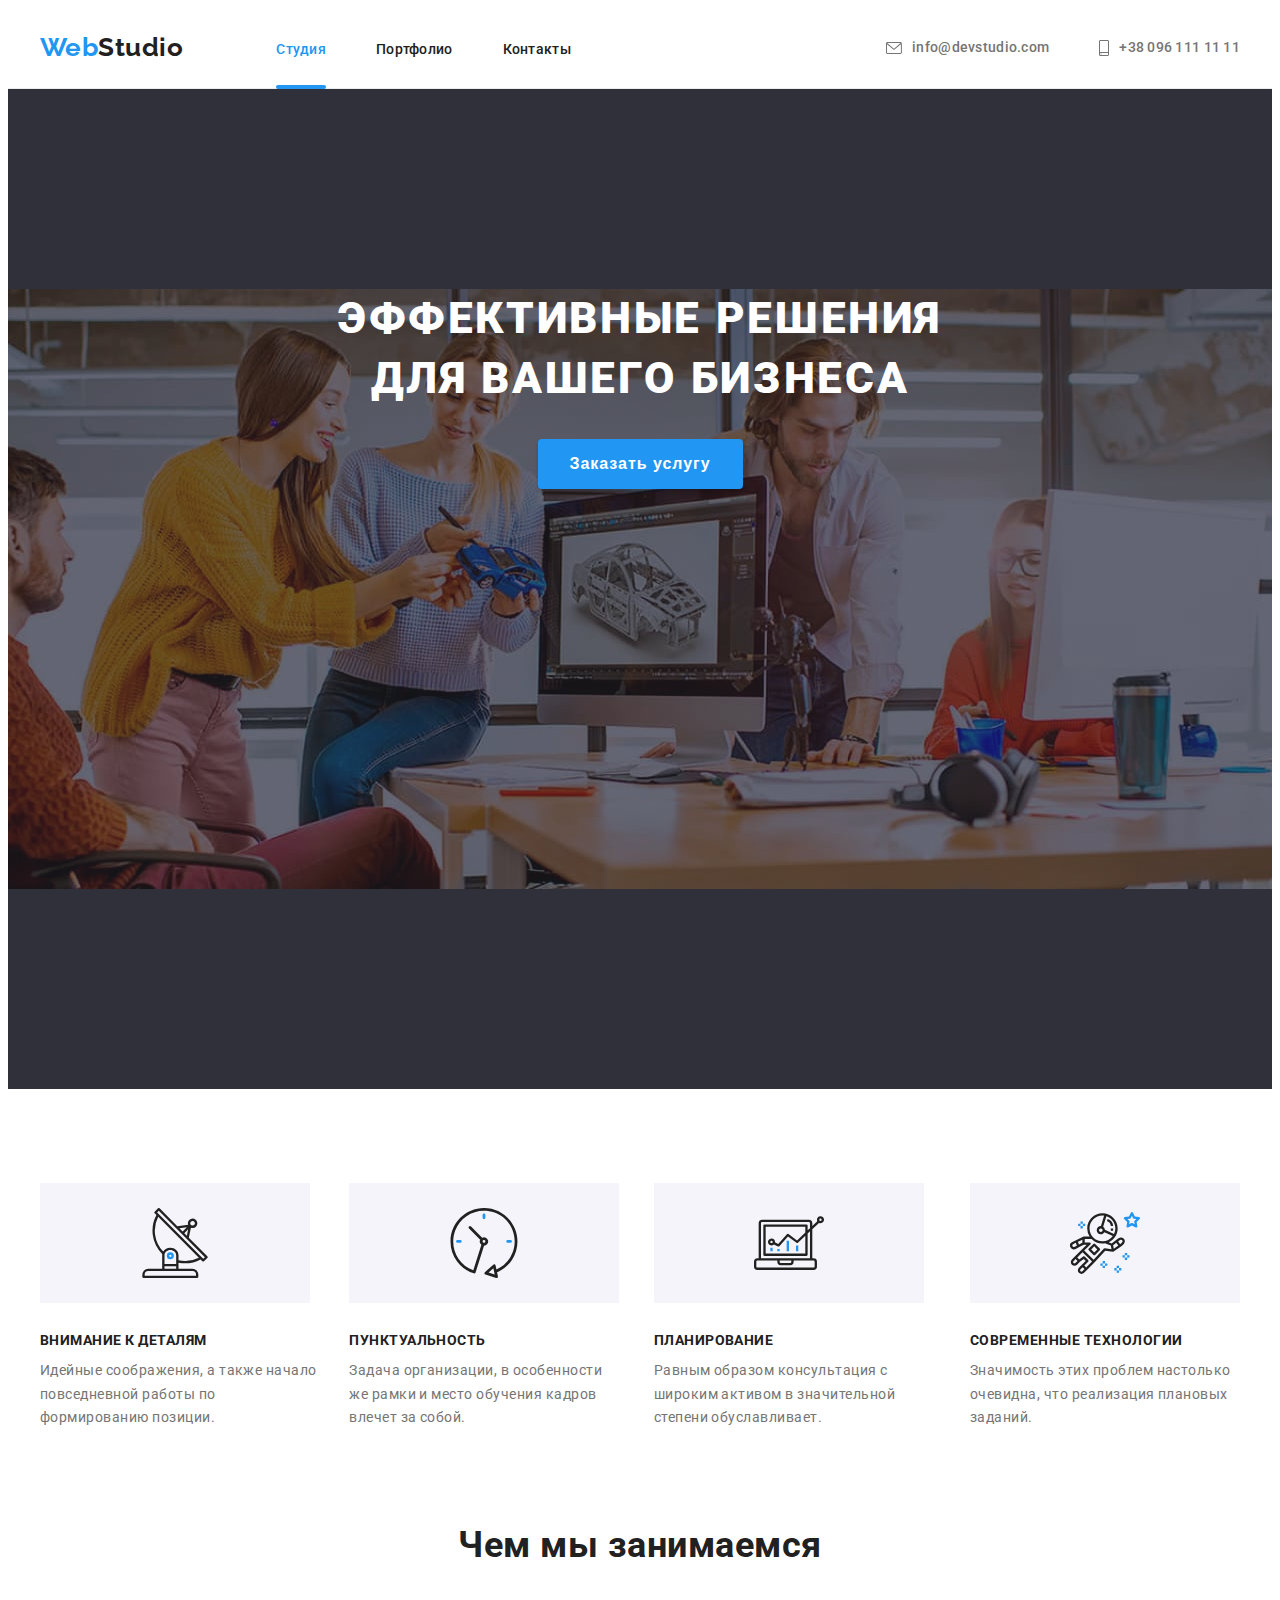
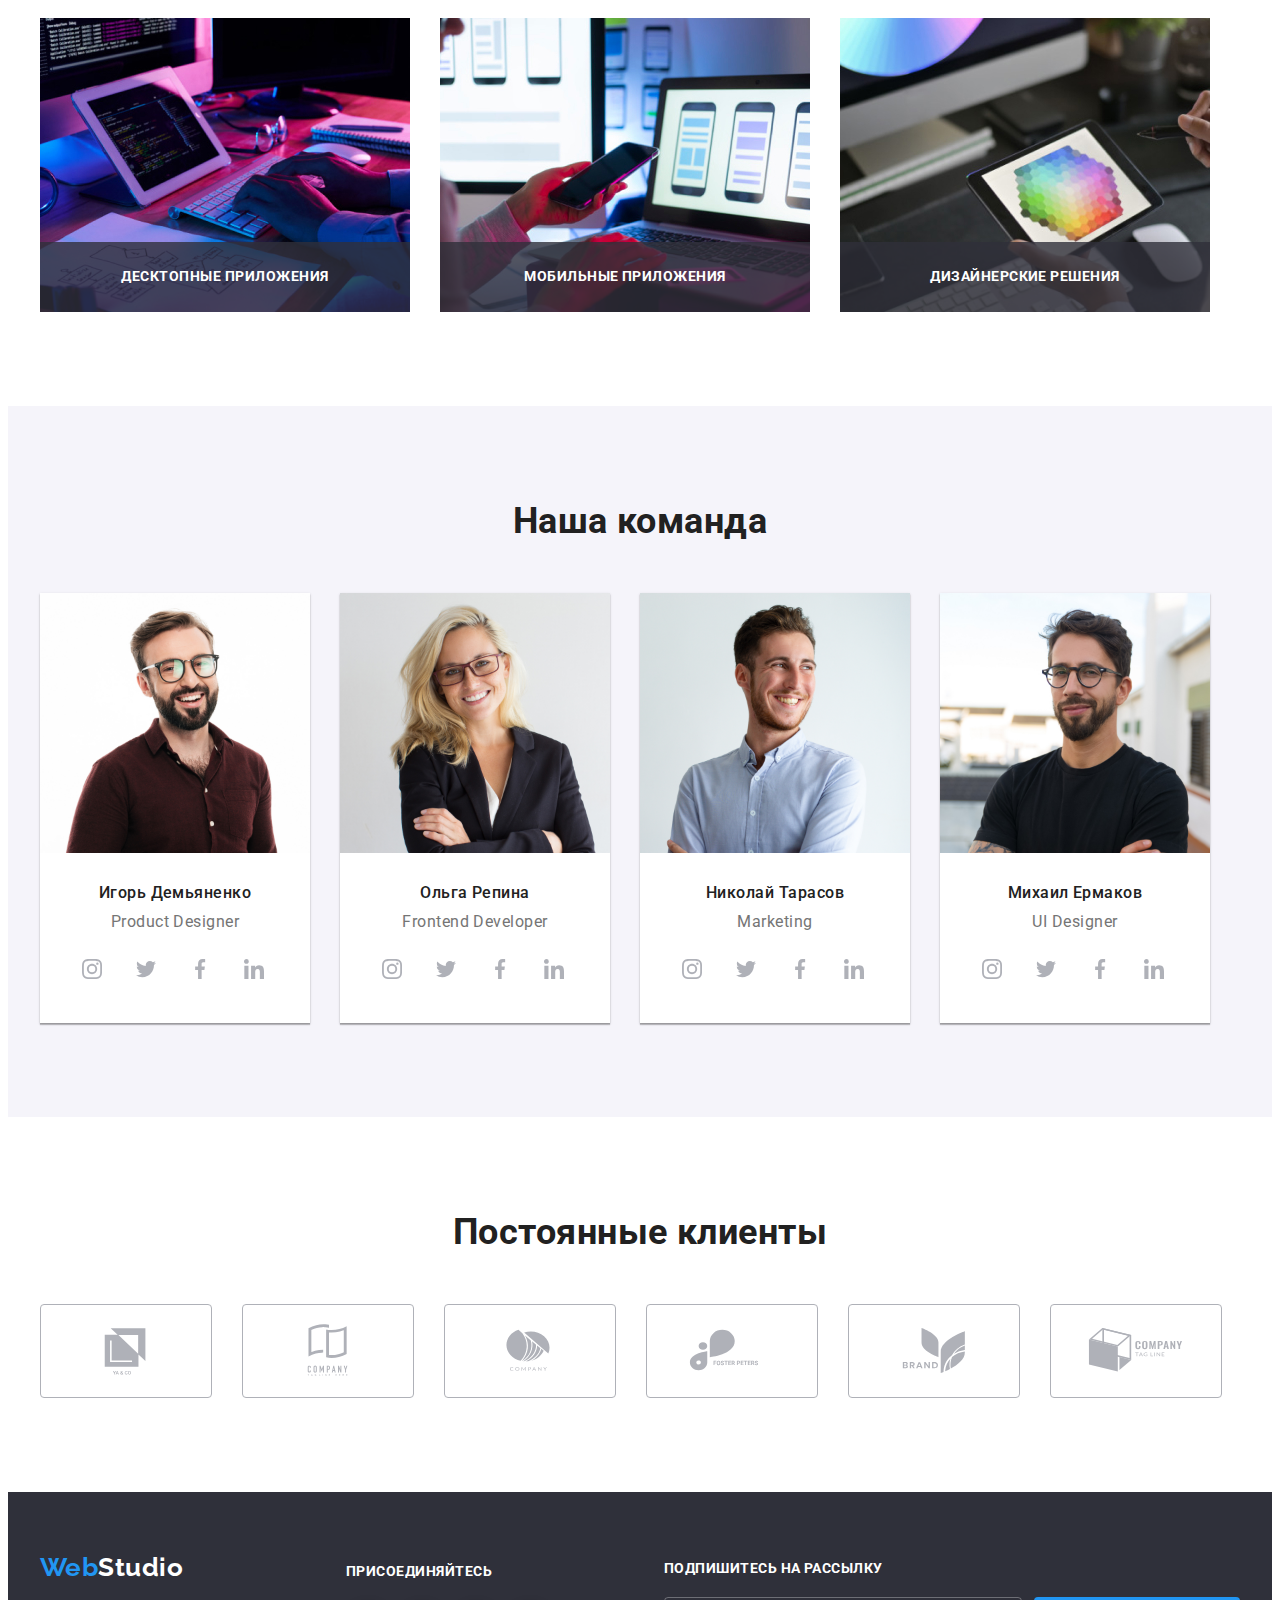
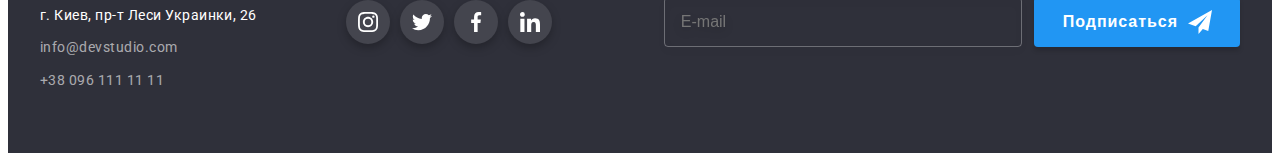
==== commit a4505b54: "hw7" ====
--- a/index.html
+++ b/index.html
@@ -407,24 +407,30 @@
         <form class="main-modal__form" name="modal-form">
           <label class="main-modal__label">
             <span class="main-modal__name">Имя</span>
-            <input class="main-modal__input" type="text" name="username" />
-            <svg class="main-modal__icon" width="18" height="18">
-              <use href="./images/icons.svg#icon-person"></use>
-            </svg>
+            <div class="main-modal__group">
+              <input class="main-modal__input" type="text" name="username" />
+              <svg class="main-modal__icon" width="18" height="18">
+                <use href="./images/icons.svg#icon-person"></use>
+              </svg>
+            </div>
           </label>
           <label class="main-modal__label">
             <span class="main-modal__name">Телефон</span>
-            <input class="main-modal__input" type="tel" name="phone-number" />
-            <svg class="main-modal__icon" width="18" height="18">
-              <use href="./images/icons.svg#icon-phone"></use>
-            </svg>
+            <div class="main-modal__group">
+              <input class="main-modal__input" type="tel" name="phone-number" />
+              <svg class="main-modal__icon" width="18" height="18">
+                <use href="./images/icons.svg#icon-phone"></use>
+              </svg>
+            </div>
           </label>
           <label class="main-modal__label">
             <span class="main-modal__name">Почта</span>
-            <input class="main-modal__input" type="email" name="email" />
-            <svg class="main-modal__icon" width="18" height="18">
-              <use href="./images/icons.svg#icon-email"></use>
-            </svg>
+            <div class="main-modal__group">
+              <input class="main-modal__input" type="email" name="email" />
+              <svg class="main-modal__icon" width="18" height="18">
+                <use href="./images/icons.svg#icon-email"></use>
+              </svg>
+            </div>
           </label>
           <label class="main-modal__label">
             <span class="main-modal__name">Комментарий</span>
@@ -445,7 +451,7 @@
             </a>
           </label>
           <div class="main-modal__btn">
-            <button class="main-modal__btn-submit" type="submit">Отправить</button>
+            <button class="main-modal__submit" type="submit">Отправить</button>
           </div>
         </form>
       </div>
--- a/css/main.min.css
+++ b/css/main.min.css
@@ -1,2 +1,2 @@
-.header__page,.footer__content{width:1200px;margin-left:auto;margin-right:auto;padding-left:15px;padding-right:15px}.site-nav__list,.auth-nav,.feature-list,.work__list,.team__list,.networks,.social__list,.clients__list,.filter__list,.portfolio__list{list-style:none;padding:0;margin:0}.feature,.work,.team,.clients,.filter{padding-top:94px;padding-bottom:94px}body{background-color:#fff;color:#757575;font-family:roboto, sans-serif;letter-spacing:0.03em}img{display:block;max-width:100%;height:auto}.container{width:1200px;margin-left:auto;margin-right:auto;padding-left:15px;padding-right:15px}.section-title{margin:0;margin-bottom:50px;color:#212121;font-size:36px;line-height:1.2;text-align:center}.visually-hidden{position:absolute;white-space:nowrap;width:1px;height:1px;overflow:hidden;border:0;padding:0;clip:rect(0 0 0 0);-webkit-clip-path:inset(50%);clip-path:inset(50%);margin:-1px}.header{border-bottom:1px solid #ececec}.header__page{display:-webkit-box;display:-ms-flexbox;display:flex;-webkit-box-align:center;-ms-flex-align:center;align-items:center}.logo{padding-top:24px;padding-bottom:25px;margin-right:93px;text-decoration:none;font-family:Raleway, sans-serif;font-weight:700;font-size:26px;line-height:1.2;color:#212121}.logo__accent{color:#2196f3}.logo__footer{padding:0;margin:0;color:#fff}.site-nav{padding:0}.site-nav__list{display:-webkit-box;display:-ms-flexbox;display:flex}.site-nav__item{margin-right:50px}.site-nav__item:last-child{margin-right:0}.site-nav__link{color:#212121;text-decoration:none;font-weight:500;font-size:14px;line-height:1.1px;letter-spacing:0.02em;padding-top:32px;padding-bottom:32px;-webkit-transition:color 250ms cubic-bezier(0.4, 0, 0.2, 1);transition:color 250ms cubic-bezier(0.4, 0, 0.2, 1)}.site-nav__link:hover,.site-nav__link:focus{color:#2196f3}.site-nav__link--current{color:#2196f3;position:relative}.site-nav__link--current::after{content:'';display:block;position:absolute;bottom:0;left:0px;height:4px;width:100%;background-color:#2196f3;border-radius:2px}.auth-nav{margin-left:auto;display:-webkit-box;display:-ms-flexbox;display:flex}.auth-nav__icon{margin-right:10px;fill:currentColor}.auth-nav__item{margin-right:50px}.auth-nav__item:last-child{margin-right:0}.auth-nav__link{display:-webkit-box;display:-ms-flexbox;display:flex;-webkit-box-align:center;-ms-flex-align:center;align-items:center;padding-top:32px;padding-bottom:32px;color:#757575;text-decoration:none;font-weight:500;font-size:14px;line-height:1.1;letter-spacing:0.02em;-webkit-transition:color 250ms cubic-bezier(0.4, 0, 0.2, 1);transition:color 250ms cubic-bezier(0.4, 0, 0.2, 1)}.auth-nav__link:hover,.auth-nav__link:focus{color:#2196f3}.hero{background-color:#2f303a}.hero__overlay{text-align:center;padding-top:200px;padding-bottom:200px;max-width:1600px;height:600px;margin-left:auto;margin-right:auto;background-image:-webkit-gradient(linear, left top, right top, from(rgba(47,48,58,0.4)), to(rgba(47,48,58,0.4))),url(../images/bgi.jpg);background-image:linear-gradient(to right, rgba(47,48,58,0.4), rgba(47,48,58,0.4)),url(../images/bgi.jpg);background-repeat:no-repeat;background-position:center}.hero__title{margin:0 auto 30px auto;width:700px;color:#fff;font-weight:900;font-size:44px;line-height:1.36;text-align:center;letter-spacing:0.06em;text-transform:uppercase}.hero__button{display:inline-block;border-radius:4px;border:transparent;padding:10px 32px;cursor:pointer;font-weight:700;font-size:16px;line-height:1.87;letter-spacing:0.06em;color:#fff;background-color:#2196f3;-webkit-box-shadow:0px 4px 4px rgba(0,0,0,0.15);box-shadow:0px 4px 4px rgba(0,0,0,0.15)}.feature-list{display:-webkit-box;display:-ms-flexbox;display:flex}.feature-list__item{margin-right:30px}.feature-list__item:last-child{margin-right:0}.feature-list__title{margin:0;margin-bottom:10px;color:#212121;font-size:14px;line-height:1.1;text-transform:uppercase}.feature-list__paragraph{margin:0;font-size:14px;line-height:1.71}.feature-list__icons{display:-webkit-box;display:-ms-flexbox;display:flex;-webkit-box-align:center;-ms-flex-align:center;align-items:center;-webkit-box-pack:center;-ms-flex-pack:center;justify-content:center;margin-bottom:30px;background-color:#f5f4fa;width:270px;height:120px}.work{padding-top:0}.work__list{display:-webkit-box;display:-ms-flexbox;display:flex}.work__item{margin-right:30px;position:relative}.work__item:last-child{margin-right:0}.work__text{position:absolute;width:100%;font-weight:700;font-size:14px;line-height:1.14;text-align:center;text-transform:uppercase;color:#fff;background-color:rgba(47,48,58,0.8);padding:27px 0 27px 0;margin:0;left:0;bottom:0}.team{background-color:#f5f4fa}.team__list{display:-webkit-box;display:-ms-flexbox;display:flex}.team__item{margin-right:30px;background-color:#fff;-webkit-box-shadow:0px 1px 3px rgba(0,0,0,0.12),0px 1px 1px rgba(0,0,0,0.14),0px 2px 1px rgba(0,0,0,0.2);box-shadow:0px 1px 3px rgba(0,0,0,0.12),0px 1px 1px rgba(0,0,0,0.14),0px 2px 1px rgba(0,0,0,0.2)}.team__item:last-child{margin-right:0}.team__text{padding-top:30px}.team__name{margin:0;margin-bottom:10px;color:#212121;font-weight:500;font-size:16px;line-height:1.2;text-align:center}.team__paragraph{margin:0;font-size:16px;line-height:1.2;text-align:center}.work{padding-top:0}.work__list{display:-webkit-box;display:-ms-flexbox;display:flex}.work__item{margin-right:30px;position:relative}.work__item:last-child{margin-right:0}.work__text{position:absolute;width:100%;font-weight:700;font-size:14px;line-height:1.14;text-align:center;text-transform:uppercase;color:#fff;background-color:rgba(47,48,58,0.8);padding:27px 0 27px 0;margin:0;left:0;bottom:0}.networks{display:-webkit-box;display:-ms-flexbox;display:flex;margin:16px 30px 32px 30px}.networks__item{width:44px;height:44px;margin-right:10px}.networks__item:last-child{margin-right:0}.networks__icons{fill:currentColor;height:20px}.networks__link{width:44px;height:44px;margin-right:10px;display:-webkit-box;display:-ms-flexbox;display:flex;-webkit-box-align:center;-ms-flex-align:center;align-items:center;-webkit-box-pack:center;-ms-flex-pack:center;justify-content:center;border-radius:50%;color:#afb1b8;-webkit-transition:color 250ms cubic-bezier(0.4, 0, 0.2, 1),background-color 250ms cubic-bezier(0.4, 0, 0.2, 1);transition:color 250ms cubic-bezier(0.4, 0, 0.2, 1),background-color 250ms cubic-bezier(0.4, 0, 0.2, 1)}.networks__link:hover,.networks__link:focus{background-color:#2196f3;color:#fff}.networks__icons{fill:currentColor;height:20px}.footer__social{margin-left:70px;margin-top:12px}.social__list{margin:0}.social__link{-webkit-filter:drop-shadow(0px 4px 4px rgba(0,0,0,0.25));filter:drop-shadow(0px 4px 4px rgba(0,0,0,0.25));background-color:#44454e;color:#fff;-webkit-transition:background-color 250ms cubic-bezier(0.4, 0, 0.2, 1);transition:background-color 250ms cubic-bezier(0.4, 0, 0.2, 1)}.social__link:hover,.social__link:focus{background-color:#2196f3;color:#fff}.clients__icon{fill:currentColor}.clients__list{display:-webkit-box;display:-ms-flexbox;display:flex}.clients__item{margin-right:30px}.clients__item:last-child{margin-right:0}.clients__link{width:170px;height:92px;display:-webkit-box;display:-ms-flexbox;display:flex;-webkit-box-align:center;-ms-flex-align:center;align-items:center;-webkit-box-pack:center;-ms-flex-pack:center;justify-content:center;color:#afb1b8;border:solid 1px #afb1b8;border-radius:4px;-webkit-transition:color 250ms cubic-bezier(0.4, 0, 0.2, 1),border-color 250ms cubic-bezier(0.4, 0, 0.2, 1);transition:color 250ms cubic-bezier(0.4, 0, 0.2, 1),border-color 250ms cubic-bezier(0.4, 0, 0.2, 1)}.clients__link:hover,.clients__link:focus{color:#2196f3;border:solid 1px #2196f3}.footer{background-color:#2f303a;padding-top:60px;padding-bottom:60px}.footer__content{display:-webkit-box;display:-ms-flexbox;display:flex}.address{font-size:14px;line-height:1.71}.address__street{margin:0;margin-top:20px;color:#fff;font-style:normal}.address__link{margin-top:9px;display:-webkit-box;display:-ms-flexbox;display:flex;color:rgba(255,255,255,0.6);text-decoration:none;font-style:normal}.footer-title{font-weight:700;font-size:14px;line-height:1.14;text-transform:uppercase;color:#fff;margin:0 0 20px 0;padding:0px}.form-email{margin-left:93px;margin-top:9px}.form-email__group{display:-webkit-box;display:-ms-flexbox;display:flex}.form-email__icon{margin-left:10px}.form-email__input{height:50px;width:358px;border:1px solid rgba(255,255,255,0.3);-webkit-box-sizing:border-box;box-sizing:border-box;-webkit-filter:drop-shadow(0px 4px 4px rgba(0,0,0,0.15));filter:drop-shadow(0px 4px 4px rgba(0,0,0,0.15));border-radius:4px;background-color:transparent;padding:0 0 0 16px;font-size:16px;line-height:1.25;color:rgba(255,255,255,0.6)}.form-email__btn{display:-webkit-box;display:-ms-flexbox;display:flex;-webkit-box-align:center;-ms-flex-align:center;align-items:center;text-align:center;padding:10px 28px 10px 29px;margin-left:12px;background:#2196f3;-webkit-box-shadow:0px 4px 4px rgba(0,0,0,0.15);box-shadow:0px 4px 4px rgba(0,0,0,0.15);border-radius:4px;border:transparent;cursor:pointer;font-weight:700;font-size:16px;line-height:1.87;letter-spacing:0.06em;color:#fff}.backdrop{position:fixed;top:0;left:0;width:100%;height:100%;opacity:1;background-color:rgba(0,0,0,0.2);-webkit-transition:opacity 250ms cubic-bezier(0.4, 0, 0.2, 1);transition:opacity 250ms cubic-bezier(0.4, 0, 0.2, 1)}.backdrop.is-hidden{opacity:0;visibility:hidden;pointer-events:none}.main-modal{-webkit-transform:translate(-50%, -50%) scale(1.2);transform:translate(-50%, -50%) scale(1.2)}.main-modal{position:absolute;top:50%;left:50%;-webkit-transform:translate(-50%, -50%) scale(1);transform:translate(-50%, -50%) scale(1);min-width:528px;min-height:581px;background-color:#fff;-webkit-transition:-webkit-transform 250ms cubic-bezier(0.4, 0, 0.2, 1);transition:-webkit-transform 250ms cubic-bezier(0.4, 0, 0.2, 1);transition:transform 250ms cubic-bezier(0.4, 0, 0.2, 1);transition:transform 250ms cubic-bezier(0.4, 0, 0.2, 1), -webkit-transform 250ms cubic-bezier(0.4, 0, 0.2, 1)}.main-modal__close{top:0;right:0;position:absolute;display:-webkit-box;display:-ms-flexbox;display:flex;-webkit-box-pack:center;-ms-flex-pack:center;justify-content:center;-webkit-box-align:center;-ms-flex-align:center;align-items:center;width:30px;height:30px;margin-right:8px;margin-top:8px;cursor:pointer;border:1px solid rgba(0,0,0,0.1);border-radius:50%;background-color:inherit;-webkit-transition:fill 250ms cubic-bezier(0.4, 0, 0.2, 1);transition:fill 250ms cubic-bezier(0.4, 0, 0.2, 1)}.main-modal__close:hover{fill:#2196f3}.main-modal__title{margin:40px 0 0 0;font-weight:700;font-size:20px;line-height:1.15;text-align:center;color:#212121}.main-modal__form{padding:12px 40px 20px 40px;-webkit-box-pack:center;-ms-flex-pack:center;justify-content:center}.main-modal__label{position:relative;display:-webkit-box;display:-ms-flexbox;display:flex;-webkit-box-orient:vertical;-webkit-box-direction:normal;-ms-flex-direction:column;flex-direction:column;margin-bottom:10px}.main-modal__name{margin-bottom:8px;font-size:12px;line-height:1.17;letter-spacing:0.01em}.main-modal__input{position:relative;padding:12px 12px 12px 42px;border:1px solid rgba(33,33,33,0.2);border-radius:4px;resize:none;cursor:pointer;-webkit-transition:border-color 250ms cubic-bezier(0.4, 0, 0.2, 1);transition:border-color 250ms cubic-bezier(0.4, 0, 0.2, 1)}.main-modal__input:focus{outline:none;border-color:#2196f3}.main-modal__input:focus+.main-modal__icon{fill:#2196f3}.main-modal__icon{margin-left:12px;position:absolute;top:67%;-webkit-transform:translateY(-50%);transform:translateY(-50%);-webkit-transition:fill 250ms cubic-bezier(0.4, 0, 0.2, 1);transition:fill 250ms cubic-bezier(0.4, 0, 0.2, 1)}.main-modal__textarea{padding-left:16px;font-size:14px;line-height:1.14;letter-spacing:0.01em;resize:none}.main-modal__textarea::-webkit-input-placeholder{color:rgba(117,117,117,0.5)}.main-modal__textarea:-ms-input-placeholder{color:rgba(117,117,117,0.5)}.main-modal__textarea::-ms-input-placeholder{color:rgba(117,117,117,0.5)}.main-modal__textarea::placeholder{color:rgba(117,117,117,0.5)}.checkbox{display:-webkit-box;display:-ms-flexbox;display:flex;-webkit-box-align:center;-ms-flex-align:center;align-items:center;margin:20px 11px 0 12px;font-size:14px;line-height:1.71;cursor:pointer}.checkbox__input{-webkit-appearance:none;-moz-appearance:none;appearance:none}.checkbox__icon{border:2px solid #212121;border-radius:2px;margin-right:7px}.checkbox__input:checked+.checkbox__icon{background-color:#2196f3;border:transparent}.checkbox__link{color:#2196f3;-webkit-text-decoration-line:underline;text-decoration-line:underline;margin-left:5px}.main-modal__btn{display:-webkit-box;display:-ms-flexbox;display:flex;-webkit-box-pack:center;-ms-flex-pack:center;justify-content:center}.main-modal__submit{margin-top:30px;margin-bottom:20px;padding:10px 55px 10px 56px;background:#2196f3;-webkit-box-shadow:0px 4px 4px rgba(0,0,0,0.15);box-shadow:0px 4px 4px rgba(0,0,0,0.15);border-radius:4px;border:transparent;cursor:pointer;font-weight:700;font-size:16px;line-height:1.87;letter-spacing:0.06em;color:#fff;-webkit-transition:background 250ms cubic-bezier(0.4, 0, 0.2, 1);transition:background 250ms cubic-bezier(0.4, 0, 0.2, 1)}.main-modal__submit:hover{background-color:#188ce8}.filter__list{margin-bottom:50px;display:-webkit-box;display:-ms-flexbox;display:flex;-webkit-box-pack:center;-ms-flex-pack:center;justify-content:center}.filter__button{border-radius:4px;border:transparent;padding:6px 22px;font-family:Roboto;font-weight:500;font-size:16px;line-height:1.62;text-align:center;color:#212121;background-color:#f5f4fa;-webkit-transition:color 250ms cubic-bezier(0.4, 0, 0.2, 1),background-color 250ms cubic-bezier(0.4, 0, 0.2, 1);transition:color 250ms cubic-bezier(0.4, 0, 0.2, 1),background-color 250ms cubic-bezier(0.4, 0, 0.2, 1)}.filter__button:hover,.filter__button:focus{color:#fff;background-color:#2196f3;-webkit-box-shadow:0px 4px 4px rgba(0,0,0,0.25);box-shadow:0px 4px 4px rgba(0,0,0,0.25)}.filter__item{margin-right:8px}.filter__item:last-child{margin-right:0}.portfolio__list{display:-webkit-box;display:-ms-flexbox;display:flex;-ms-flex-wrap:wrap;flex-wrap:wrap;margin:-15px}.portfolio__item{margin:15px;background-color:#fff;-webkit-transition:-webkit-box-shadow 250ms cubic-bezier(0.4, 0, 0.2, 1);transition:-webkit-box-shadow 250ms cubic-bezier(0.4, 0, 0.2, 1);transition:box-shadow 250ms cubic-bezier(0.4, 0, 0.2, 1);transition:box-shadow 250ms cubic-bezier(0.4, 0, 0.2, 1), -webkit-box-shadow 250ms cubic-bezier(0.4, 0, 0.2, 1)}.portfolio__item:hover,.portfolio__item:focus{-webkit-box-shadow:0px 1px 1px rgba(0,0,0,0.12),0px 4px 4px rgba(0,0,0,0.06),1px 4px 6px rgba(0,0,0,0.16);box-shadow:0px 1px 1px rgba(0,0,0,0.12),0px 4px 4px rgba(0,0,0,0.06),1px 4px 6px rgba(0,0,0,0.16)}.portfolio__item:hover .portfolio__text{-webkit-transform:translateY(0);transform:translateY(0)}.portfolio__title{color:#212121;font-size:18px;line-height:2;letter-spacing:0.06em;margin:0;margin-bottom:4px}.portfolio__paragraph{margin:0;font-size:16px;line-height:1.87}.portfolio__group{padding:20px 24px;border-left:1px solid #eee;border-bottom:1px solid #eee;border-right:1px solid #eee}.portfolio__card{position:relative;overflow:hidden}.portfolio__text{-webkit-transform:translateY(100%);transform:translateY(100%);position:absolute;display:inline-block;top:0;bottom:0;width:100%;height:100%;margin:0;padding-left:24px;padding-top:63px;padding-right:23px;background-color:rgba(33,150,243,0.9);font-size:18px;line-height:1.56;color:#fff;-webkit-transition:-webkit-transform 250ms cubic-bezier(0.4, 0, 0.2, 1);transition:-webkit-transform 250ms cubic-bezier(0.4, 0, 0.2, 1);transition:transform 250ms cubic-bezier(0.4, 0, 0.2, 1);transition:transform 250ms cubic-bezier(0.4, 0, 0.2, 1), -webkit-transform 250ms cubic-bezier(0.4, 0, 0.2, 1)}
+.header__page,.footer__content{width:1200px;margin-left:auto;margin-right:auto;padding-left:15px;padding-right:15px}.site-nav__list,.auth-nav,.feature-list,.work__list,.team__list,.networks,.social__list,.clients__list,.filter__list,.portfolio__list{list-style:none;padding:0;margin:0}.feature,.work,.team,.clients,.filter{padding-top:94px;padding-bottom:94px}body{background-color:#fff;color:#757575;font-family:roboto, sans-serif;letter-spacing:0.03em}img{display:block;max-width:100%;height:auto}.container{width:1200px;margin-left:auto;margin-right:auto;padding-left:15px;padding-right:15px}.section-title{margin:0;margin-bottom:50px;color:#212121;font-size:36px;line-height:1.2;text-align:center}.visually-hidden{position:absolute;white-space:nowrap;width:1px;height:1px;overflow:hidden;border:0;padding:0;clip:rect(0 0 0 0);-webkit-clip-path:inset(50%);clip-path:inset(50%);margin:-1px}.header{border-bottom:1px solid #ececec}.header__page{display:-webkit-box;display:-ms-flexbox;display:flex;-webkit-box-align:center;-ms-flex-align:center;align-items:center}.logo{padding-top:24px;padding-bottom:25px;margin-right:93px;text-decoration:none;font-family:Raleway, sans-serif;font-weight:700;font-size:26px;line-height:1.2;color:#212121}.logo__accent{color:#2196f3}.logo__footer{padding:0;margin:0;color:#fff}.site-nav{padding:0}.site-nav__list{display:-webkit-box;display:-ms-flexbox;display:flex}.site-nav__item{margin-right:50px}.site-nav__item:last-child{margin-right:0}.site-nav__link{color:#212121;text-decoration:none;font-weight:500;font-size:14px;line-height:1.1px;letter-spacing:0.02em;padding-top:32px;padding-bottom:32px;-webkit-transition:color 250ms cubic-bezier(0.4, 0, 0.2, 1);transition:color 250ms cubic-bezier(0.4, 0, 0.2, 1)}.site-nav__link:hover,.site-nav__link:focus{color:#2196f3}.site-nav__link--current{color:#2196f3;position:relative}.site-nav__link--current::after{content:'';display:block;position:absolute;bottom:0;left:0px;height:4px;width:100%;background-color:#2196f3;border-radius:2px}.auth-nav{margin-left:auto;display:-webkit-box;display:-ms-flexbox;display:flex}.auth-nav__icon{margin-right:10px;fill:currentColor}.auth-nav__item{margin-right:50px}.auth-nav__item:last-child{margin-right:0}.auth-nav__link{display:-webkit-box;display:-ms-flexbox;display:flex;-webkit-box-align:center;-ms-flex-align:center;align-items:center;padding-top:32px;padding-bottom:32px;color:#757575;text-decoration:none;font-weight:500;font-size:14px;line-height:1.1;letter-spacing:0.02em;-webkit-transition:color 250ms cubic-bezier(0.4, 0, 0.2, 1);transition:color 250ms cubic-bezier(0.4, 0, 0.2, 1)}.auth-nav__link:hover,.auth-nav__link:focus{color:#2196f3}.hero{background-color:#2f303a}.hero__overlay{text-align:center;padding-top:200px;padding-bottom:200px;max-width:1600px;height:600px;margin-left:auto;margin-right:auto;background-image:-webkit-gradient(linear, left top, right top, from(rgba(47,48,58,0.4)), to(rgba(47,48,58,0.4))),url(../images/bgi.jpg);background-image:linear-gradient(to right, rgba(47,48,58,0.4), rgba(47,48,58,0.4)),url(../images/bgi.jpg);background-repeat:no-repeat;background-position:center}.hero__title{margin:0 auto 30px auto;width:700px;color:#fff;font-weight:900;font-size:44px;line-height:1.36;text-align:center;letter-spacing:0.06em;text-transform:uppercase}.hero__button{display:inline-block;border-radius:4px;border:transparent;padding:10px 32px;cursor:pointer;font-weight:700;font-size:16px;line-height:1.87;letter-spacing:0.06em;color:#fff;background-color:#2196f3;-webkit-box-shadow:0px 4px 4px rgba(0,0,0,0.15);box-shadow:0px 4px 4px rgba(0,0,0,0.15)}.feature-list{display:-webkit-box;display:-ms-flexbox;display:flex}.feature-list__item{margin-right:30px}.feature-list__item:last-child{margin-right:0}.feature-list__title{margin:0;margin-bottom:10px;color:#212121;font-size:14px;line-height:1.1;text-transform:uppercase}.feature-list__paragraph{margin:0;font-size:14px;line-height:1.71}.feature-list__icons{display:-webkit-box;display:-ms-flexbox;display:flex;-webkit-box-align:center;-ms-flex-align:center;align-items:center;-webkit-box-pack:center;-ms-flex-pack:center;justify-content:center;margin-bottom:30px;background-color:#f5f4fa;width:270px;height:120px}.work{padding-top:0}.work__list{display:-webkit-box;display:-ms-flexbox;display:flex}.work__item{margin-right:30px;position:relative}.work__item:last-child{margin-right:0}.work__text{position:absolute;width:100%;font-weight:700;font-size:14px;line-height:1.14;text-align:center;text-transform:uppercase;color:#fff;background-color:rgba(47,48,58,0.8);padding:27px 0 27px 0;margin:0;left:0;bottom:0}.team{background-color:#f5f4fa}.team__list{display:-webkit-box;display:-ms-flexbox;display:flex}.team__item{margin-right:30px;background-color:#fff;-webkit-box-shadow:0px 1px 3px rgba(0,0,0,0.12),0px 1px 1px rgba(0,0,0,0.14),0px 2px 1px rgba(0,0,0,0.2);box-shadow:0px 1px 3px rgba(0,0,0,0.12),0px 1px 1px rgba(0,0,0,0.14),0px 2px 1px rgba(0,0,0,0.2)}.team__item:last-child{margin-right:0}.team__text{padding-top:30px}.team__name{margin:0;margin-bottom:10px;color:#212121;font-weight:500;font-size:16px;line-height:1.2;text-align:center}.team__paragraph{margin:0;font-size:16px;line-height:1.2;text-align:center}.work{padding-top:0}.work__list{display:-webkit-box;display:-ms-flexbox;display:flex}.work__item{margin-right:30px;position:relative}.work__item:last-child{margin-right:0}.work__text{position:absolute;width:100%;font-weight:700;font-size:14px;line-height:1.14;text-align:center;text-transform:uppercase;color:#fff;background-color:rgba(47,48,58,0.8);padding:27px 0 27px 0;margin:0;left:0;bottom:0}.networks{display:-webkit-box;display:-ms-flexbox;display:flex;margin:16px 30px 32px 30px}.networks__item{width:44px;height:44px;margin-right:10px}.networks__item:last-child{margin-right:0}.networks__icons{fill:currentColor;height:20px}.networks__link{width:44px;height:44px;margin-right:10px;display:-webkit-box;display:-ms-flexbox;display:flex;-webkit-box-align:center;-ms-flex-align:center;align-items:center;-webkit-box-pack:center;-ms-flex-pack:center;justify-content:center;border-radius:50%;color:#afb1b8;-webkit-transition:color 250ms cubic-bezier(0.4, 0, 0.2, 1),background-color 250ms cubic-bezier(0.4, 0, 0.2, 1);transition:color 250ms cubic-bezier(0.4, 0, 0.2, 1),background-color 250ms cubic-bezier(0.4, 0, 0.2, 1)}.networks__link:hover,.networks__link:focus{background-color:#2196f3;color:#fff}.networks__icons{fill:currentColor;height:20px}.footer__social{margin-left:70px;margin-top:12px}.social__list{margin:0}.social__link{-webkit-filter:drop-shadow(0px 4px 4px rgba(0,0,0,0.25));filter:drop-shadow(0px 4px 4px rgba(0,0,0,0.25));background-color:#44454e;color:#fff;-webkit-transition:background-color 250ms cubic-bezier(0.4, 0, 0.2, 1);transition:background-color 250ms cubic-bezier(0.4, 0, 0.2, 1)}.social__link:hover,.social__link:focus{background-color:#2196f3;color:#fff}.clients__icon{fill:currentColor}.clients__list{display:-webkit-box;display:-ms-flexbox;display:flex}.clients__item{margin-right:30px}.clients__item:last-child{margin-right:0}.clients__link{width:170px;height:92px;display:-webkit-box;display:-ms-flexbox;display:flex;-webkit-box-align:center;-ms-flex-align:center;align-items:center;-webkit-box-pack:center;-ms-flex-pack:center;justify-content:center;color:#afb1b8;border:solid 1px #afb1b8;border-radius:4px;-webkit-transition:color 250ms cubic-bezier(0.4, 0, 0.2, 1),border-color 250ms cubic-bezier(0.4, 0, 0.2, 1);transition:color 250ms cubic-bezier(0.4, 0, 0.2, 1),border-color 250ms cubic-bezier(0.4, 0, 0.2, 1)}.clients__link:hover,.clients__link:focus{color:#2196f3;border:solid 1px #2196f3}.footer{background-color:#2f303a;padding-top:60px;padding-bottom:60px}.footer__content{display:-webkit-box;display:-ms-flexbox;display:flex;-webkit-box-pack:justify;-ms-flex-pack:justify;justify-content:space-between}.address{font-size:14px;line-height:1.71}.address__street{margin:0;margin-top:20px;color:#fff;font-style:normal}.address__link{margin-top:9px;display:-webkit-box;display:-ms-flexbox;display:flex;color:rgba(255,255,255,0.6);text-decoration:none;font-style:normal}.footer-title{font-weight:700;font-size:14px;line-height:1.14;text-transform:uppercase;color:#fff;margin:0 0 20px 0;padding:0px}.form-email{margin-left:93px;margin-top:9px}.form-email__group{display:-webkit-box;display:-ms-flexbox;display:flex}.form-email__icon{margin-left:10px}.form-email__input{height:50px;width:358px;border:1px solid rgba(255,255,255,0.3);-webkit-box-sizing:border-box;box-sizing:border-box;-webkit-filter:drop-shadow(0px 4px 4px rgba(0,0,0,0.15));filter:drop-shadow(0px 4px 4px rgba(0,0,0,0.15));border-radius:4px;background-color:transparent;padding:0 0 0 16px;font-size:16px;line-height:1.25;color:rgba(255,255,255,0.6)}.form-email__btn{display:-webkit-box;display:-ms-flexbox;display:flex;-webkit-box-align:center;-ms-flex-align:center;align-items:center;text-align:center;padding:10px 28px 10px 29px;margin-left:12px;background:#2196f3;-webkit-box-shadow:0px 4px 4px rgba(0,0,0,0.15);box-shadow:0px 4px 4px rgba(0,0,0,0.15);border-radius:4px;border:transparent;cursor:pointer;font-weight:700;font-size:16px;line-height:1.87;letter-spacing:0.06em;color:#fff}.backdrop{position:fixed;top:0;left:0;width:100%;height:100%;opacity:1;background-color:rgba(0,0,0,0.2);-webkit-transition:opacity 250ms cubic-bezier(0.4, 0, 0.2, 1);transition:opacity 250ms cubic-bezier(0.4, 0, 0.2, 1)}.backdrop.is-hidden{opacity:0;visibility:hidden;pointer-events:none}.main-modal{-webkit-transform:translate(-50%, -50%) scale(1.2);transform:translate(-50%, -50%) scale(1.2)}.main-modal{position:absolute;top:50%;left:50%;-webkit-transform:translate(-50%, -50%) scale(1);transform:translate(-50%, -50%) scale(1);min-width:528px;min-height:581px;background-color:#fff;-webkit-transition:-webkit-transform 250ms cubic-bezier(0.4, 0, 0.2, 1);transition:-webkit-transform 250ms cubic-bezier(0.4, 0, 0.2, 1);transition:transform 250ms cubic-bezier(0.4, 0, 0.2, 1);transition:transform 250ms cubic-bezier(0.4, 0, 0.2, 1), -webkit-transform 250ms cubic-bezier(0.4, 0, 0.2, 1)}.main-modal__close{top:0;right:0;position:absolute;display:-webkit-box;display:-ms-flexbox;display:flex;-webkit-box-pack:center;-ms-flex-pack:center;justify-content:center;-webkit-box-align:center;-ms-flex-align:center;align-items:center;width:30px;height:30px;margin-right:8px;margin-top:8px;cursor:pointer;border:1px solid rgba(0,0,0,0.1);border-radius:50%;background-color:inherit;-webkit-transition:fill 250ms cubic-bezier(0.4, 0, 0.2, 1);transition:fill 250ms cubic-bezier(0.4, 0, 0.2, 1)}.main-modal__close:hover{fill:#2196f3}.main-modal__title{margin:40px 0 0 0;font-weight:700;font-size:20px;line-height:1.15;text-align:center;color:#212121}.main-modal__form{padding:12px 40px 20px 40px;-webkit-box-pack:center;-ms-flex-pack:center;justify-content:center}.main-modal__label{position:relative;display:-webkit-box;display:-ms-flexbox;display:flex;-webkit-box-orient:vertical;-webkit-box-direction:normal;-ms-flex-direction:column;flex-direction:column;margin-bottom:10px}.main-modal__name{margin-bottom:8px;font-size:12px;line-height:1.17;letter-spacing:0.01em}.main-modal__group{position:relative}.main-modal__input{padding:12px 12px 12px 42px;border:1px solid rgba(33,33,33,0.2);border-radius:4px;resize:none;width:100%;cursor:pointer;-webkit-transition:border-color 250ms cubic-bezier(0.4, 0, 0.2, 1);transition:border-color 250ms cubic-bezier(0.4, 0, 0.2, 1)}.main-modal__input:focus{outline:none;border-color:#2196f3}.main-modal__input:focus+.main-modal__icon{fill:#2196f3}.main-modal__icon{margin-left:12px;position:absolute;left:0;top:50%;-webkit-transform:translateY(-50%);transform:translateY(-50%);-webkit-transition:fill 250ms cubic-bezier(0.4, 0, 0.2, 1);transition:fill 250ms cubic-bezier(0.4, 0, 0.2, 1)}.main-modal__textarea{padding-left:16px;font-size:14px;line-height:1.14;letter-spacing:0.01em;resize:none}.main-modal__textarea::-webkit-input-placeholder{color:rgba(117,117,117,0.5)}.main-modal__textarea:-ms-input-placeholder{color:rgba(117,117,117,0.5)}.main-modal__textarea::-ms-input-placeholder{color:rgba(117,117,117,0.5)}.main-modal__textarea::placeholder{color:rgba(117,117,117,0.5)}.checkbox{display:-webkit-box;display:-ms-flexbox;display:flex;-webkit-box-align:center;-ms-flex-align:center;align-items:center;margin:20px 11px 0 12px;font-size:14px;line-height:1.71;cursor:pointer}.checkbox__input{-webkit-appearance:none;-moz-appearance:none;appearance:none}.checkbox__icon{border:2px solid #212121;border-radius:2px;margin-right:7px}.checkbox__input:checked+.checkbox__icon{background-color:#2196f3;border:transparent}.checkbox__input:focus+.checkbox__icon,.checkbox__input:hover+.checkbox__icon{border:1px solid #2196f3}.checkbox__link{color:#2196f3;-webkit-text-decoration-line:underline;text-decoration-line:underline;margin-left:5px}.main-modal__btn{display:-webkit-box;display:-ms-flexbox;display:flex;-webkit-box-pack:center;-ms-flex-pack:center;justify-content:center}.main-modal__submit{margin-top:30px;margin-bottom:20px;padding:10px 55px 10px 56px;background:#2196f3;-webkit-box-shadow:0px 4px 4px rgba(0,0,0,0.15);box-shadow:0px 4px 4px rgba(0,0,0,0.15);border-radius:4px;border:transparent;cursor:pointer;font-weight:700;font-size:16px;line-height:1.87;letter-spacing:0.06em;color:#fff;-webkit-transition:background 250ms cubic-bezier(0.4, 0, 0.2, 1);transition:background 250ms cubic-bezier(0.4, 0, 0.2, 1)}.main-modal__submit:hover,.main-modal__submit:focus{background-color:#188ce8}.filter__list{margin-bottom:50px;display:-webkit-box;display:-ms-flexbox;display:flex;-webkit-box-pack:center;-ms-flex-pack:center;justify-content:center}.filter__button{border-radius:4px;border:transparent;padding:6px 22px;font-family:Roboto;font-weight:500;font-size:16px;line-height:1.62;text-align:center;color:#212121;background-color:#f5f4fa;-webkit-transition:color 250ms cubic-bezier(0.4, 0, 0.2, 1),background-color 250ms cubic-bezier(0.4, 0, 0.2, 1);transition:color 250ms cubic-bezier(0.4, 0, 0.2, 1),background-color 250ms cubic-bezier(0.4, 0, 0.2, 1)}.filter__button:hover,.filter__button:focus{color:#fff;background-color:#2196f3;-webkit-box-shadow:0px 4px 4px rgba(0,0,0,0.25);box-shadow:0px 4px 4px rgba(0,0,0,0.25)}.filter__item{margin-right:8px}.filter__item:last-child{margin-right:0}.portfolio__list{display:-webkit-box;display:-ms-flexbox;display:flex;-ms-flex-wrap:wrap;flex-wrap:wrap;margin:-15px}.portfolio__item{margin:15px;background-color:#fff;-webkit-transition:-webkit-box-shadow 250ms cubic-bezier(0.4, 0, 0.2, 1);transition:-webkit-box-shadow 250ms cubic-bezier(0.4, 0, 0.2, 1);transition:box-shadow 250ms cubic-bezier(0.4, 0, 0.2, 1);transition:box-shadow 250ms cubic-bezier(0.4, 0, 0.2, 1), -webkit-box-shadow 250ms cubic-bezier(0.4, 0, 0.2, 1)}.portfolio__item:hover,.portfolio__item:focus{-webkit-box-shadow:0px 1px 1px rgba(0,0,0,0.12),0px 4px 4px rgba(0,0,0,0.06),1px 4px 6px rgba(0,0,0,0.16);box-shadow:0px 1px 1px rgba(0,0,0,0.12),0px 4px 4px rgba(0,0,0,0.06),1px 4px 6px rgba(0,0,0,0.16)}.portfolio__item:hover .portfolio__text{-webkit-transform:translateY(0);transform:translateY(0)}.portfolio__title{color:#212121;font-size:18px;line-height:2;letter-spacing:0.06em;margin:0;margin-bottom:4px}.portfolio__paragraph{margin:0;font-size:16px;line-height:1.87}.portfolio__group{padding:20px 24px;border-left:1px solid #eee;border-bottom:1px solid #eee;border-right:1px solid #eee}.portfolio__card{position:relative;overflow:hidden}.portfolio__text{-webkit-transform:translateY(100%);transform:translateY(100%);position:absolute;display:inline-block;top:0;bottom:0;width:100%;height:100%;margin:0;padding-left:24px;padding-top:63px;padding-right:23px;background-color:rgba(33,150,243,0.9);font-size:18px;line-height:1.56;color:#fff;-webkit-transition:-webkit-transform 250ms cubic-bezier(0.4, 0, 0.2, 1);transition:-webkit-transform 250ms cubic-bezier(0.4, 0, 0.2, 1);transition:transform 250ms cubic-bezier(0.4, 0, 0.2, 1);transition:transform 250ms cubic-bezier(0.4, 0, 0.2, 1), -webkit-transform 250ms cubic-bezier(0.4, 0, 0.2, 1)}
 /*# sourceMappingURL=main.min.css.map */